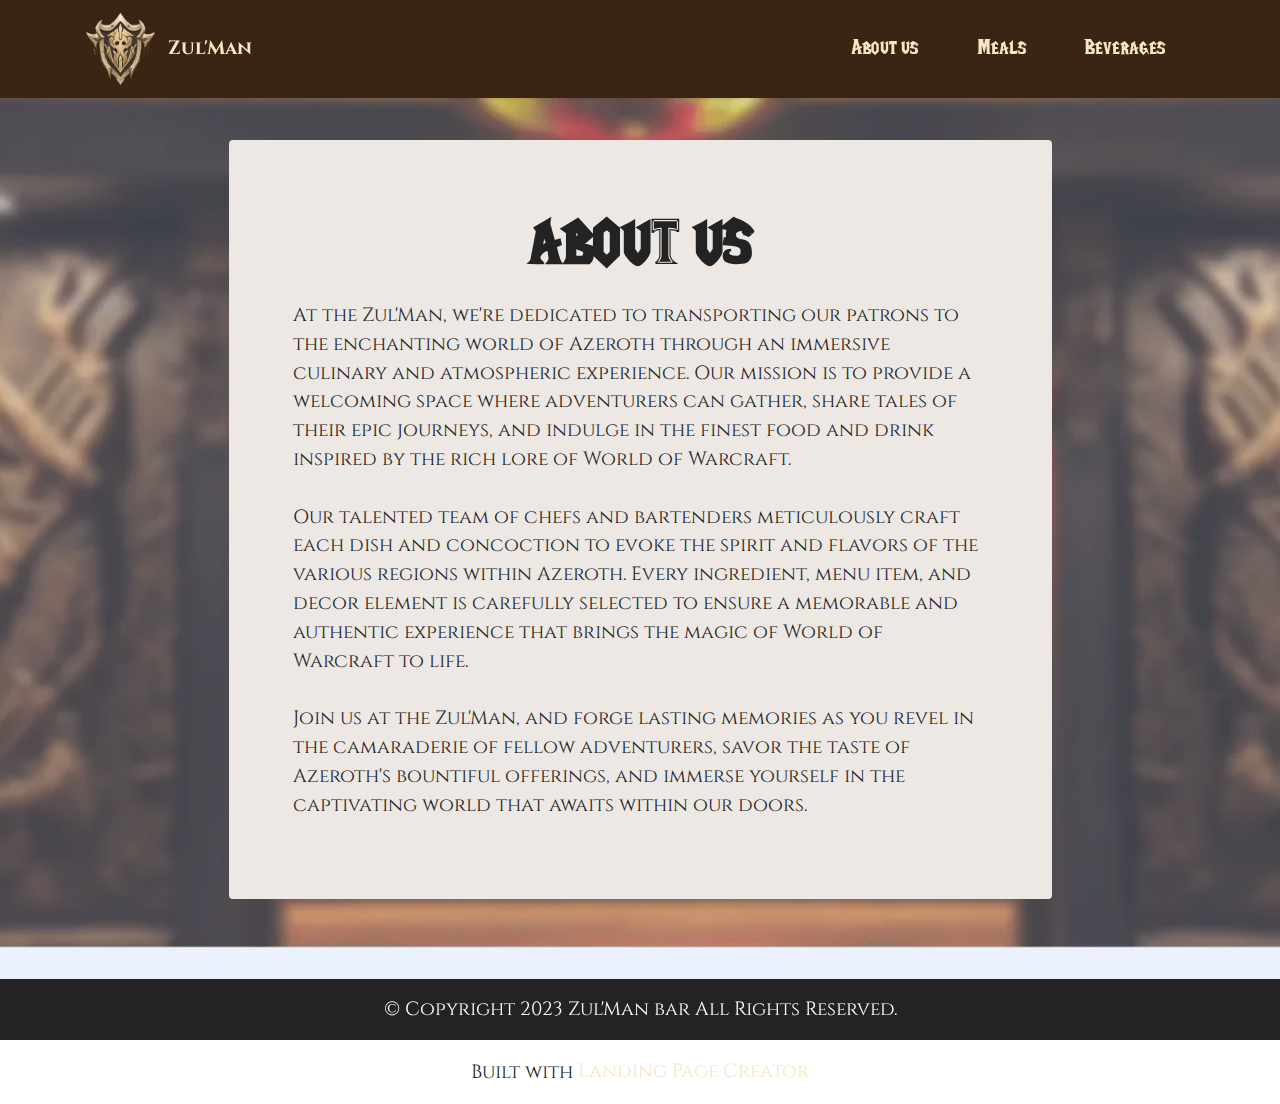
==== page1.html @ 5cb2d979 "Add files via upload" ====
<!DOCTYPE html>
<html  >
<head>
  <!-- Site made with Mobirise Website Builder v5.8.6, https://mobirise.com -->
  <meta charset="UTF-8">
  <meta http-equiv="X-UA-Compatible" content="IE=edge">
  <meta name="generator" content="Mobirise v5.8.6, mobirise.com">
  <meta name="viewport" content="width=device-width, initial-scale=1, minimum-scale=1">
  <link rel="shortcut icon" href="assets/images/warcraftlogo-removebg-preview-1.png" type="image/x-icon">
  <meta name="description" content="">
  
  
  <title>About Us</title>
  <link rel="stylesheet" href="assets/bootstrap/css/bootstrap.min.css">
  <link rel="stylesheet" href="assets/bootstrap/css/bootstrap-grid.min.css">
  <link rel="stylesheet" href="assets/bootstrap/css/bootstrap-reboot.min.css">
  <link rel="stylesheet" href="assets/parallax/jarallax.css">
  <link rel="stylesheet" href="assets/dropdown/css/style.css">
  <link rel="stylesheet" href="assets/socicon/css/styles.css">
  <link rel="stylesheet" href="assets/theme/css/style.css">
  <link href="assets/fonts/style.css" rel="stylesheet">
  <link rel="preload" href="https://fonts.googleapis.com/css?family=Cinzel:400,500,600,700,800,900&display=swap" as="style" onload="this.onload=null;this.rel='stylesheet'">
  <noscript><link rel="stylesheet" href="https://fonts.googleapis.com/css?family=Cinzel:400,500,600,700,800,900&display=swap"></noscript>
  <link rel="preload" as="style" href="assets/mobirise/css/mbr-additional.css"><link rel="stylesheet" href="assets/mobirise/css/mbr-additional.css" type="text/css">

  
  
  
</head>
<body>
  
  <section data-bs-version="5.1" class="menu menu1 cid-tCo5dPCXYC" once="menu" id="menu1-b">
    

    <nav class="navbar navbar-dropdown navbar-fixed-top navbar-expand-lg">
        <div class="container">
            <div class="navbar-brand">
                <span class="navbar-logo">
                    <a href="index.html">
                        <img src="assets/images/warcraftlogo-removebg-preview-1.webp" alt="Mobirise Website Builder" style="height: 4.8rem;">
                    </a>
                </span>
                <span class="navbar-caption-wrap"><a class="navbar-caption text-primary display-7" href="index.html">Zul'Man</a></span>
            </div>
            <button class="navbar-toggler" type="button" data-toggle="collapse" data-bs-toggle="collapse" data-target="#navbarSupportedContent" data-bs-target="#navbarSupportedContent" aria-controls="navbarNavAltMarkup" aria-expanded="false" aria-label="Toggle navigation">
                <div class="hamburger">
                    <span></span>
                    <span></span>
                    <span></span>
                    <span></span>
                </div>
            </button>
            <div class="collapse navbar-collapse" id="navbarSupportedContent">
                <ul class="navbar-nav nav-dropdown nav-right" data-app-modern-menu="true"><li class="nav-item"><a class="nav-link link text-primary display-4" href="page1.html">
                            About us</a></li>
                    <li class="nav-item"><a class="nav-link link text-primary display-4" href="index.html#team1-9">Meals</a></li>
                    <li class="nav-item"><a class="nav-link link text-primary display-4" href="index.html#features11-0">Beverages</a>
                    </li></ul>
                
                
            </div>
        </div>
    </nav>
</section>

<section data-bs-version="5.1" class="header12 cid-tCti6UmtWy mbr-parallax-background" id="header12-e">

    

    
    <div class="mbr-overlay" style="opacity: 0.3; background-color: rgb(190, 211, 249);">
    </div>
    <div class="container">
        <div class="row justify-content-center">
            <div class="card col-12 col-md-12 col-lg-9">
                <div class="card-wrapper">
                    <div class="card-box align-center">
                        <h1 class="card-title mbr-fonts-style mb-3 display-1">
                            <strong>about us</strong></h1>
                        <p class="mbr-text mbr-fonts-style display-7">At the Zul'Man, we're dedicated to transporting our patrons to the enchanting world of Azeroth through an immersive culinary and atmospheric experience. Our mission is to provide a welcoming space where adventurers can gather, share tales of their epic journeys, and indulge in the finest food and drink inspired by the rich lore of World of Warcraft.
<br>
<br>Our talented team of chefs and bartenders meticulously craft each dish and concoction to evoke the spirit and flavors of the various regions within Azeroth. Every ingredient, menu item, and decor element is carefully selected to ensure a memorable and authentic experience that brings the magic of World of Warcraft to life.
<br>
<br>Join us at the Zul'Man, and forge lasting memories as you revel in the camaraderie of fellow adventurers, savor the taste of Azeroth's bountiful offerings, and immerse yourself in the captivating world that awaits within our doors.</p>
                        
                    </div>
                </div>
            </div>
        </div>
    </div>
</section>

<section data-bs-version="5.1" class="footer3 cid-tCtks1TSrT" once="footers" id="footer3-f">

    

    

    <div class="container">
        <div class="media-container-row align-center mbr-white">
            
            
            <div class="row row-copirayt">
                <p class="mbr-text mb-0 mbr-fonts-style mbr-white align-center display-7">
                    © Copyright 2023 Zul'Man bar All Rights Reserved.
                </p>
            </div>
        </div>
    </div>
</section><section class="display-7" style="padding: 0;align-items: center;justify-content: center;flex-wrap: wrap;    align-content: center;display: flex;position: relative;height: 4rem;"><a href="https://mobiri.se/2647885" style="flex: 1 1;height: 4rem;position: absolute;width: 100%;z-index: 1;"><img alt="" style="height: 4rem;" src="[data-uri]"></a><p style="margin: 0;text-align: center;" class="display-7">Built with &#8204;</p><a style="z-index:1" href="https://mobirise.com/builder/landing-page-builder.html">Landing Page Creator</a></section><script src="assets/bootstrap/js/bootstrap.bundle.min.js"></script>  <script src="assets/parallax/jarallax.js"></script>  <script src="assets/smoothscroll/smooth-scroll.js"></script>  <script src="assets/ytplayer/index.js"></script>  <script src="assets/dropdown/js/navbar-dropdown.js"></script>  <script src="assets/theme/js/script.js"></script>  
  
  
</body>
</html>
---- assets/parallax/jarallax.css ----
.jarallax {
    position: relative;
    z-index: 0;
}
.jarallax > .jarallax-img {
    position: absolute;
    object-fit: cover;
    /* support for plugin https://github.com/bfred-it/object-fit-images */
    font-family: 'object-fit: cover;';
    top: 0;
    left: 0;
    width: 100%;
    height: 100%;
    z-index: -1;
}
---- assets/dropdown/css/style.css ----
.navbar-dropdown {
  left: 0;
  padding: 0;
  position: absolute;
  right: 0;
  top: 0;
  transition: all 0.45s ease;
  z-index: 1030;
  background: #282828; }
  .navbar-dropdown .navbar-logo {
    margin-right: 0.8rem;
    transition: margin 0.3s ease-in-out;
    vertical-align: middle; }
    .navbar-dropdown .navbar-logo img {
      height: 3.125rem;
      transition: all 0.3s ease-in-out; }
    .navbar-dropdown .navbar-logo.mbr-iconfont {
      font-size: 3.125rem;
      line-height: 3.125rem; }
  .navbar-dropdown .navbar-caption {
    font-weight: 700;
    white-space: normal;
    vertical-align: -4px;
    line-height: 3.125rem !important; }
    .navbar-dropdown .navbar-caption, .navbar-dropdown .navbar-caption:hover {
      color: inherit;
      text-decoration: none; }
  .navbar-dropdown .mbr-iconfont + .navbar-caption {
    vertical-align: -1px; }
  .navbar-dropdown.navbar-fixed-top {
    position: fixed; }
  .navbar-dropdown .navbar-brand span {
    vertical-align: -4px; }
  .navbar-dropdown.bg-color.transparent {
    background: none; }
  .navbar-dropdown.navbar-short .navbar-brand {
    padding: 0.625rem 0; }
    .navbar-dropdown.navbar-short .navbar-brand span {
      vertical-align: -1px; }
  .navbar-dropdown.navbar-short .navbar-caption {
    line-height: 2.375rem !important;
    vertical-align: -2px; }
  .navbar-dropdown.navbar-short .navbar-logo {
    margin-right: 0.5rem; }
    .navbar-dropdown.navbar-short .navbar-logo img {
      height: 2.375rem; }
    .navbar-dropdown.navbar-short .navbar-logo.mbr-iconfont {
      font-size: 2.375rem;
      line-height: 2.375rem; }
  .navbar-dropdown.navbar-short .mbr-table-cell {
    height: 3.625rem; }
  .navbar-dropdown .navbar-close {
    left: 0.6875rem;
    position: fixed;
    top: 0.75rem;
    z-index: 1000; }
  .navbar-dropdown .hamburger-icon {
    content: "";
    display: inline-block;
    vertical-align: middle;
    width: 16px;
    -webkit-box-shadow: 0 -6px 0 1px #282828,0 0 0 1px #282828,0 6px 0 1px #282828;
    -moz-box-shadow: 0 -6px 0 1px #282828,0 0 0 1px #282828,0 6px 0 1px #282828;
    box-shadow: 0 -6px 0 1px #282828,0 0 0 1px #282828,0 6px 0 1px #282828; }

.dropdown-menu .dropdown-toggle[data-toggle="dropdown-submenu"]::after {
  border-bottom: 0.35em solid transparent;
  border-left: 0.35em solid;
  border-right: 0;
  border-top: 0.35em solid transparent;
  margin-left: 0.3rem; }

.dropdown-menu .dropdown-item:focus {
  outline: 0; }

.nav-dropdown {
  font-size: 0.75rem;
  font-weight: 500;
  height: auto !important; }
  .nav-dropdown .nav-btn {
    padding-left: 1rem; }
  .nav-dropdown .link {
    margin: .667em 1.667em;
    font-weight: 500;
    padding: 0;
    transition: color .2s ease-in-out; }
    .nav-dropdown .link.dropdown-toggle {
      margin-right: 2.583em; }
      .nav-dropdown .link.dropdown-toggle::after {
        margin-left: .25rem;
        border-top: 0.35em solid;
        border-right: 0.35em solid transparent;
        border-left: 0.35em solid transparent;
        border-bottom: 0; }
      .nav-dropdown .link.dropdown-toggle[aria-expanded="true"] {
        margin: 0;
        padding: 0.667em 3.263em  0.667em 1.667em; }
  .nav-dropdown .link::after,
  .nav-dropdown .dropdown-item::after {
    color: inherit; }
  .nav-dropdown .btn {
    font-size: 0.75rem;
    font-weight: 700;
    letter-spacing: 0;
    margin-bottom: 0;
    padding-left: 1.25rem;
    padding-right: 1.25rem; }
  .nav-dropdown .dropdown-menu {
    border-radius: 0;
    border: 0;
    left: 0;
    margin: 0;
    padding-bottom: 1.25rem;
    padding-top: 1.25rem;
    position: relative; }
  .nav-dropdown .dropdown-submenu {
    margin-left: 0.125rem;
    top: 0; }
  .nav-dropdown .dropdown-item {
    font-weight: 500;
    line-height: 2;
    padding: 0.3846em 4.615em 0.3846em 1.5385em;
    position: relative;
    transition: color .2s ease-in-out, background-color .2s ease-in-out; }
    .nav-dropdown .dropdown-item::after {
      margin-top: -0.3077em;
      position: absolute;
      right: 1.1538em;
      top: 50%; }
    .nav-dropdown .dropdown-item:focus, .nav-dropdown .dropdown-item:hover {
      background: none; }

@media (max-width: 767px) {
  .nav-dropdown.navbar-toggleable-sm {
    bottom: 0;
    display: none;
    left: 0;
    overflow-x: hidden;
    position: fixed;
    top: 0;
    transform: translateX(-100%);
    -ms-transform: translateX(-100%);
    -webkit-transform: translateX(-100%);
    width: 18.75rem;
    z-index: 999; } }
.nav-dropdown.navbar-toggleable-xl {
  bottom: 0;
  display: none;
  left: 0;
  overflow-x: hidden;
  position: fixed;
  top: 0;
  transform: translateX(-100%);
  -ms-transform: translateX(-100%);
  -webkit-transform: translateX(-100%);
  width: 18.75rem;
  z-index: 999; }

.nav-dropdown-sm {
  display: block !important;
  overflow-x: hidden;
  overflow: auto;
  padding-top: 3.875rem; }
  .nav-dropdown-sm::after {
    content: "";
    display: block;
    height: 3rem;
    width: 100%; }
  .nav-dropdown-sm.collapse.in ~ .navbar-close {
    display: block !important; }
  .nav-dropdown-sm.collapsing, .nav-dropdown-sm.collapse.in {
    transform: translateX(0);
    -ms-transform: translateX(0);
    -webkit-transform: translateX(0);
    transition: all 0.25s ease-out;
    -webkit-transition: all 0.25s ease-out;
    background: #282828; }
  .nav-dropdown-sm.collapsing[aria-expanded="false"] {
    transform: translateX(-100%);
    -ms-transform: translateX(-100%);
    -webkit-transform: translateX(-100%); }
  .nav-dropdown-sm .nav-item {
    display: block;
    margin-left: 0 !important;
    padding-left: 0; }
  .nav-dropdown-sm .link,
  .nav-dropdown-sm .dropdown-item {
    border-top: 1px dotted rgba(255, 255, 255, 0.1);
    font-size: 0.8125rem;
    line-height: 1.6;
    margin: 0 !important;
    padding: 0.875rem 2.4rem 0.875rem 1.5625rem !important;
    position: relative;
    white-space: normal; }
    .nav-dropdown-sm .link:focus, .nav-dropdown-sm .link:hover,
    .nav-dropdown-sm .dropdown-item:focus,
    .nav-dropdown-sm .dropdown-item:hover {
      background: rgba(0, 0, 0, 0.2) !important;
      color: #c0a375; }
  .nav-dropdown-sm .nav-btn {
    position: relative;
    padding: 1.5625rem 1.5625rem 0 1.5625rem; }
    .nav-dropdown-sm .nav-btn::before {
      border-top: 1px dotted rgba(255, 255, 255, 0.1);
      content: "";
      left: 0;
      position: absolute;
      top: 0;
      width: 100%; }
    .nav-dropdown-sm .nav-btn + .nav-btn {
      padding-top: 0.625rem; }
      .nav-dropdown-sm .nav-btn + .nav-btn::before {
        display: none; }
  .nav-dropdown-sm .btn {
    padding: 0.625rem 0; }
  .nav-dropdown-sm .dropdown-toggle[data-toggle="dropdown-submenu"]::after {
    margin-left: .25rem;
    border-top: 0.35em solid;
    border-right: 0.35em solid transparent;
    border-left: 0.35em solid transparent;
    border-bottom: 0; }
  .nav-dropdown-sm .dropdown-toggle[data-toggle="dropdown-submenu"][aria-expanded="true"]::after {
    border-top: 0;
    border-right: 0.35em solid transparent;
    border-left: 0.35em solid transparent;
    border-bottom: 0.35em solid; }
  .nav-dropdown-sm .dropdown-menu {
    margin: 0;
    padding: 0;
    position: relative;
    top: 0;
    left: 0;
    width: 100%;
    border: 0;
    float: none;
    border-radius: 0;
    background: none; }
  .nav-dropdown-sm .dropdown-submenu {
    left: 100%;
    margin-left: 0.125rem;
    margin-top: -1.25rem;
    top: 0; }

.navbar-toggleable-sm .nav-dropdown .dropdown-menu {
  position: absolute; }

.navbar-toggleable-sm .nav-dropdown .dropdown-submenu {
  left: 100%;
  margin-left: 0.125rem;
  margin-top: -1.25rem;
  top: 0; }

.navbar-toggleable-sm.opened .nav-dropdown .dropdown-menu {
  position: relative; }

.navbar-toggleable-sm.opened .nav-dropdown .dropdown-submenu {
  left: 0;
  margin-left: 00rem;
  margin-top: 0rem;
  top: 0; }

.is-builder .nav-dropdown.collapsing {
  transition: none !important; }
---- assets/socicon/css/styles.css ----
@charset "UTF-8";

@font-face {
  font-family: 'Socicon';
  src:  url('../fonts/socicon.eot');
  src:  url('../fonts/socicon.eot?#iefix') format('embedded-opentype'),
    url('../fonts/socicon.woff2') format('woff2'),
    url('../fonts/socicon.ttf') format('truetype'),
    url('../fonts/socicon.woff') format('woff'),
    url('../fonts/socicon.svg#socicon') format('svg');
  font-weight: normal;
  font-style: normal;
  font-display: swap;
}

[data-icon]:before {
  font-family: "socicon" !important;
  content: attr(data-icon);
  font-style: normal !important;
  font-weight: normal !important;
  font-variant: normal !important;
  text-transform: none !important;
  speak: none;
  line-height: 1;
  -webkit-font-smoothing: antialiased;
  -moz-osx-font-smoothing: grayscale;
}

[class^="socicon-"], [class*=" socicon-"] {
  /* use !important to prevent issues with browser extensions that change fonts */
  font-family: 'Socicon' !important;
  speak: none;
  font-style: normal;
  font-weight: normal;
  font-variant: normal;
  text-transform: none;
  line-height: 1;

  /* Better Font Rendering =========== */
  -webkit-font-smoothing: antialiased;
  -moz-osx-font-smoothing: grayscale;
}

.socicon-eitaa:before {
  content: "\e97c";
}
.socicon-soroush:before {
  content: "\e97d";
}
.socicon-bale:before {
  content: "\e97e";
}
.socicon-zazzle:before {
  content: "\e97b";
}
.socicon-society6:before {
  content: "\e97a";
}
.socicon-redbubble:before {
  content: "\e979";
}
.socicon-avvo:before {
  content: "\e978";
}
.socicon-stitcher:before {
  content: "\e977";
}
.socicon-googlehangouts:before {
  content: "\e974";
}
.socicon-dlive:before {
  content: "\e975";
}
.socicon-vsco:before {
  content: "\e976";
}
.socicon-flipboard:before {
  content: "\e973";
}
.socicon-ubuntu:before {
  content: "\e958";
}
.socicon-artstation:before {
  content: "\e959";
}
.socicon-invision:before {
  content: "\e95a";
}
.socicon-torial:before {
  content: "\e95b";
}
.socicon-collectorz:before {
  content: "\e95c";
}
.socicon-seenthis:before {
  content: "\e95d";
}
.socicon-googleplaymusic:before {
  content: "\e95e";
}
.socicon-debian:before {
  content: "\e95f";
}
.socicon-filmfreeway:before {
  content: "\e960";
}
.socicon-gnome:before {
  content: "\e961";
}
.socicon-itchio:before {
  content: "\e962";
}
.socicon-jamendo:before {
  content: "\e963";
}
.socicon-mix:before {
  content: "\e964";
}
.socicon-sharepoint:before {
  content: "\e965";
}
.socicon-tinder:before {
  content: "\e966";
}
.socicon-windguru:before {
  content: "\e967";
}
.socicon-cdbaby:before {
  content: "\e968";
}
.socicon-elementaryos:before {
  content: "\e969";
}
.socicon-stage32:before {
  content: "\e96a";
}
.socicon-tiktok:before {
  content: "\e96b";
}
.socicon-gitter:before {
  content: "\e96c";
}
.socicon-letterboxd:before {
  content: "\e96d";
}
.socicon-threema:before {
  content: "\e96e";
}
.socicon-splice:before {
  content: "\e96f";
}
.socicon-metapop:before {
  content: "\e970";
}
.socicon-naver:before {
  content: "\e971";
}
.socicon-remote:before {
  content: "\e972";
}
.socicon-internet:before {
  content: "\e957";
}
.socicon-moddb:before {
  content: "\e94b";
}
.socicon-indiedb:before {
  content: "\e94c";
}
.socicon-traxsource:before {
  content: "\e94d";
}
.socicon-gamefor:before {
  content: "\e94e";
}
.socicon-pixiv:before {
  content: "\e94f";
}
.socicon-myanimelist:before {
  content: "\e950";
}
.socicon-blackberry:before {
  content: "\e951";
}
.socicon-wickr:before {
  content: "\e952";
}
.socicon-spip:before {
  content: "\e953";
}
.socicon-napster:before {
  content: "\e954";
}
.socicon-beatport:before {
  content: "\e955";
}
.socicon-hackerone:before {
  content: "\e956";
}
.socicon-hackernews:before {
  content: "\e946";
}
.socicon-smashwords:before {
  content: "\e947";
}
.socicon-kobo:before {
  content: "\e948";
}
.socicon-bookbub:before {
  content: "\e949";
}
.socicon-mailru:before {
  content: "\e94a";
}
.socicon-gitlab:before {
  content: "\e945";
}
.socicon-instructables:before {
  content: "\e944";
}
.socicon-portfolio:before {
  content: "\e943";
}
.socicon-codered:before {
  content: "\e940";
}
.socicon-origin:before {
  content: "\e941";
}
.socicon-nextdoor:before {
  content: "\e942";
}
.socicon-udemy:before {
  content: "\e93f";
}
.socicon-livemaster:before {
  content: "\e93e";
}
.socicon-crunchbase:before {
  content: "\e93b";
}
.socicon-homefy:before {
  content: "\e93c";
}
.socicon-calendly:before {
  content: "\e93d";
}
.socicon-realtor:before {
  content: "\e90f";
}
.socicon-tidal:before {
  content: "\e910";
}
.socicon-qobuz:before {
  content: "\e911";
}
.socicon-natgeo:before {
  content: "\e912";
}
.socicon-mastodon:before {
  content: "\e913";
}
.socicon-unsplash:before {
  content: "\e914";
}
.socicon-homeadvisor:before {
  content: "\e915";
}
.socicon-angieslist:before {
  content: "\e916";
}
.socicon-codepen:before {
  content: "\e917";
}
.socicon-slack:before {
  content: "\e918";
}
.socicon-openaigym:before {
  content: "\e919";
}
.socicon-logmein:before {
  content: "\e91a";
}
.socicon-fiverr:before {
  content: "\e91b";
}
.socicon-gotomeeting:before {
  content: "\e91c";
}
.socicon-aliexpress:before {
  content: "\e91d";
}
.socicon-guru:before {
  content: "\e91e";
}
.socicon-appstore:before {
  content: "\e91f";
}
.socicon-homes:before {
  content: "\e920";
}
.socicon-zoom:before {
  content: "\e921";
}
.socicon-alibaba:before {
  content: "\e922";
}
.socicon-craigslist:before {
  content: "\e923";
}
.socicon-wix:before {
  content: "\e924";
}
.socicon-redfin:before {
  content: "\e925";
}
.socicon-googlecalendar:before {
  content: "\e926";
}
.socicon-shopify:before {
  content: "\e927";
}
.socicon-freelancer:before {
  content: "\e928";
}
.socicon-seedrs:before {
  content: "\e929";
}
.socicon-bing:before {
  content: "\e92a";
}
.socicon-doodle:before {
  content: "\e92b";
}
.socicon-bonanza:before {
  content: "\e92c";
}
.socicon-squarespace:before {
  content: "\e92d";
}
.socicon-toptal:before {
  content: "\e92e";
}
.socicon-gust:before {
  content: "\e92f";
}
.socicon-ask:before {
  content: "\e930";
}
.socicon-trulia:before {
  content: "\e931";
}
.socicon-loomly:before {
  content: "\e932";
}
.socicon-ghost:before {
  content: "\e933";
}
.socicon-upwork:before {
  content: "\e934";
}
.socicon-fundable:before {
  content: "\e935";
}
.socicon-booking:before {
  content: "\e936";
}
.socicon-googlemaps:before {
  content: "\e937";
}
.socicon-zillow:before {
  content: "\e938";
}
.socicon-niconico:before {
  content: "\e939";
}
.socicon-toneden:before {
  content: "\e93a";
}
.socicon-augment:before {
  content: "\e908";
}
.socicon-bitbucket:before {
  content: "\e909";
}
.socicon-fyuse:before {
  content: "\e90a";
}
.socicon-yt-gaming:before {
  content: "\e90b";
}
.socicon-sketchfab:before {
  content: "\e90c";
}
.socicon-mobcrush:before {
  content: "\e90d";
}
.socicon-microsoft:before {
  content: "\e90e";
}
.socicon-pandora:before {
  content: "\e907";
}
.socicon-messenger:before {
  content: "\e906";
}
.socicon-gamewisp:before {
  content: "\e905";
}
.socicon-bloglovin:before {
  content: "\e904";
}
.socicon-tunein:before {
  content: "\e903";
}
.socicon-gamejolt:before {
  content: "\e901";
}
.socicon-trello:before {
  content: "\e902";
}
.socicon-spreadshirt:before {
  content: "\e900";
}
.socicon-500px:before {
  content: "\e000";
}
.socicon-8tracks:before {
  content: "\e001";
}
.socicon-airbnb:before {
  content: "\e002";
}
.socicon-alliance:before {
  content: "\e003";
}
.socicon-amazon:before {
  content: "\e004";
}
.socicon-amplement:before {
  content: "\e005";
}
.socicon-android:before {
  content: "\e006";
}
.socicon-angellist:before {
  content: "\e007";
}
.socicon-apple:before {
  content: "\e008";
}
.socicon-appnet:before {
  content: "\e009";
}
.socicon-baidu:before {
  content: "\e00a";
}
.socicon-bandcamp:before {
  content: "\e00b";
}
.socicon-battlenet:before {
  content: "\e00c";
}
.socicon-mixer:before {
  content: "\e00d";
}
.socicon-bebee:before {
  content: "\e00e";
}
.socicon-bebo:before {
  content: "\e00f";
}
.socicon-behance:before {
  content: "\e010";
}
.socicon-blizzard:before {
  content: "\e011";
}
.socicon-blogger:before {
  content: "\e012";
}
.socicon-buffer:before {
  content: "\e013";
}
.socicon-chrome:before {
  content: "\e014";
}
.socicon-coderwall:before {
  content: "\e015";
}
.socicon-curse:before {
  content: "\e016";
}
.socicon-dailymotion:before {
  content: "\e017";
}
.socicon-deezer:before {
  content: "\e018";
}
.socicon-delicious:before {
  content: "\e019";
}
.socicon-deviantart:before {
  content: "\e01a";
}
.socicon-diablo:before {
  content: "\e01b";
}
.socicon-digg:before {
  content: "\e01c";
}
.socicon-discord:before {
  content: "\e01d";
}
.socicon-disqus:before {
  content: "\e01e";
}
.socicon-douban:before {
  content: "\e01f";
}
.socicon-draugiem:before {
  content: "\e020";
}
.socicon-dribbble:before {
  content: "\e021";
}
.socicon-drupal:before {
  content: "\e022";
}
.socicon-ebay:before {
  content: "\e023";
}
.socicon-ello:before {
  content: "\e024";
}
.socicon-endomodo:before {
  content: "\e025";
}
.socicon-envato:before {
  content: "\e026";
}
.socicon-etsy:before {
  content: "\e027";
}
.socicon-facebook:before {
  content: "\e028";
}
.socicon-feedburner:before {
  content: "\e029";
}
.socicon-filmweb:before {
  content: "\e02a";
}
.socicon-firefox:before {
  content: "\e02b";
}
.socicon-flattr:before {
  content: "\e02c";
}
.socicon-flickr:before {
  content: "\e02d";
}
.socicon-formulr:before {
  content: "\e02e";
}
.socicon-forrst:before {
  content: "\e02f";
}
.socicon-foursquare:before {
  content: "\e030";
}
.socicon-friendfeed:before {
  content: "\e031";
}
.socicon-github:before {
  content: "\e032";
}
.socicon-goodreads:before {
  content: "\e033";
}
.socicon-google:before {
  content: "\e034";
}
.socicon-googlescholar:before {
  content: "\e035";
}
.socicon-googlegroups:before {
  content: "\e036";
}
.socicon-googlephotos:before {
  content: "\e037";
}
.socicon-googleplus:before {
  content: "\e038";
}
.socicon-grooveshark:before {
  content: "\e039";
}
.socicon-hackerrank:before {
  content: "\e03a";
}
.socicon-hearthstone:before {
  content: "\e03b";
}
.socicon-hellocoton:before {
  content: "\e03c";
}
.socicon-heroes:before {
  content: "\e03d";
}
.socicon-smashcast:before {
  content: "\e03e";
}
.socicon-horde:before {
  content: "\e03f";
}
.socicon-houzz:before {
  content: "\e040";
}
.socicon-icq:before {
  content: "\e041";
}
.socicon-identica:before {
  content: "\e042";
}
.socicon-imdb:before {
  content: "\e043";
}
.socicon-instagram:before {
  content: "\e044";
}
.socicon-issuu:before {
  content: "\e045";
}
.socicon-istock:before {
  content: "\e046";
}
.socicon-itunes:before {
  content: "\e047";
}
.socicon-keybase:before {
  content: "\e048";
}
.socicon-lanyrd:before {
  content: "\e049";
}
.socicon-lastfm:before {
  content: "\e04a";
}
.socicon-line:before {
  content: "\e04b";
}
.socicon-linkedin:before {
  content: "\e04c";
}
.socicon-livejournal:before {
  content: "\e04d";
}
.socicon-lyft:before {
  content: "\e04e";
}
.socicon-macos:before {
  content: "\e04f";
}
.socicon-mail:before {
  content: "\e050";
}
.socicon-medium:before {
  content: "\e051";
}
.socicon-meetup:before {
  content: "\e052";
}
.socicon-mixcloud:before {
  content: "\e053";
}
.socicon-modelmayhem:before {
  content: "\e054";
}
.socicon-mumble:before {
  content: "\e055";
}
.socicon-myspace:before {
  content: "\e056";
}
.socicon-newsvine:before {
  content: "\e057";
}
.socicon-nintendo:before {
  content: "\e058";
}
.socicon-npm:before {
  content: "\e059";
}
.socicon-odnoklassniki:before {
  content: "\e05a";
}
.socicon-openid:before {
  content: "\e05b";
}
.socicon-opera:before {
  content: "\e05c";
}
.socicon-outlook:before {
  content: "\e05d";
}
.socicon-overwatch:before {
  content: "\e05e";
}
.socicon-patreon:before {
  content: "\e05f";
}
.socicon-paypal:before {
  content: "\e060";
}
.socicon-periscope:before {
  content: "\e061";
}
.socicon-persona:before {
  content: "\e062";
}
.socicon-pinterest:before {
  content: "\e063";
}
.socicon-play:before {
  content: "\e064";
}
.socicon-player:before {
  content: "\e065";
}
.socicon-playstation:before {
  content: "\e066";
}
.socicon-pocket:before {
  content: "\e067";
}
.socicon-qq:before {
  content: "\e068";
}
.socicon-quora:before {
  content: "\e069";
}
.socicon-raidcall:before {
  content: "\e06a";
}
.socicon-ravelry:before {
  content: "\e06b";
}
.socicon-reddit:before {
  content: "\e06c";
}
.socicon-renren:before {
  content: "\e06d";
}
.socicon-researchgate:before {
  content: "\e06e";
}
.socicon-residentadvisor:before {
  content: "\e06f";
}
.socicon-reverbnation:before {
  content: "\e070";
}
.socicon-rss:before {
  content: "\e071";
}
.socicon-sharethis:before {
  content: "\e072";
}
.socicon-skype:before {
  content: "\e073";
}
.socicon-slideshare:before {
  content: "\e074";
}
.socicon-smugmug:before {
  content: "\e075";
}
.socicon-snapchat:before {
  content: "\e076";
}
.socicon-songkick:before {
  content: "\e077";
}
.socicon-soundcloud:before {
  content: "\e078";
}
.socicon-spotify:before {
  content: "\e079";
}
.socicon-stackexchange:before {
  content: "\e07a";
}
.socicon-stackoverflow:before {
  content: "\e07b";
}
.socicon-starcraft:before {
  content: "\e07c";
}
.socicon-stayfriends:before {
  content: "\e07d";
}
.socicon-steam:before {
  content: "\e07e";
}
.socicon-storehouse:before {
  content: "\e07f";
}
.socicon-strava:before {
  content: "\e080";
}
.socicon-streamjar:before {
  content: "\e081";
}
.socicon-stumbleupon:before {
  content: "\e082";
}
.socicon-swarm:before {
  content: "\e083";
}
.socicon-teamspeak:before {
  content: "\e084";
}
.socicon-teamviewer:before {
  content: "\e085";
}
.socicon-technorati:before {
  content: "\e086";
}
.socicon-telegram:before {
  content: "\e087";
}
.socicon-tripadvisor:before {
  content: "\e088";
}
.socicon-tripit:before {
  content: "\e089";
}
.socicon-triplej:before {
  content: "\e08a";
}
.socicon-tumblr:before {
  content: "\e08b";
}
.socicon-twitch:before {
  content: "\e08c";
}
.socicon-twitter:before {
  content: "\e08d";
}
.socicon-uber:before {
  content: "\e08e";
}
.socicon-ventrilo:before {
  content: "\e08f";
}
.socicon-viadeo:before {
  content: "\e090";
}
.socicon-viber:before {
  content: "\e091";
}
.socicon-viewbug:before {
  content: "\e092";
}
.socicon-vimeo:before {
  content: "\e093";
}
.socicon-vine:before {
  content: "\e094";
}
.socicon-vkontakte:before {
  content: "\e095";
}
.socicon-warcraft:before {
  content: "\e096";
}
.socicon-wechat:before {
  content: "\e097";
}
.socicon-weibo:before {
  content: "\e098";
}
.socicon-whatsapp:before {
  content: "\e099";
}
.socicon-wikipedia:before {
  content: "\e09a";
}
.socicon-windows:before {
  content: "\e09b";
}
.socicon-wordpress:before {
  content: "\e09c";
}
.socicon-wykop:before {
  content: "\e09d";
}
.socicon-xbox:before {
  content: "\e09e";
}
.socicon-xing:before {
  content: "\e09f";
}
.socicon-yahoo:before {
  content: "\e0a0";
}
.socicon-yammer:before {
  content: "\e0a1";
}
.socicon-yandex:before {
  content: "\e0a2";
}
.socicon-yelp:before {
  content: "\e0a3";
}
.socicon-younow:before {
  content: "\e0a4";
}
.socicon-youtube:before {
  content: "\e0a5";
}
.socicon-zapier:before {
  content: "\e0a6";
}
.socicon-zerply:before {
  content: "\e0a7";
}
.socicon-zomato:before {
  content: "\e0a8";
}
.socicon-zynga:before {
  content: "\e0a9";
}
---- assets/theme/css/style.css ----
@charset "UTF-8";
section {
  background-color: #ffffff;
}

body {
  font-style: normal;
  line-height: 1.5;
  font-weight: 400;
  color: #232323;
  position: relative;
}

button {
  background-color: transparent;
  border-color: transparent;
}

section,
.container,
.container-fluid {
  position: relative;
  word-wrap: break-word;
}

a.mbr-iconfont:hover {
  text-decoration: none;
}

.article .lead p,
.article .lead ul,
.article .lead ol,
.article .lead pre,
.article .lead blockquote {
  margin-bottom: 0;
}

a {
  font-style: normal;
  font-weight: 400;
  cursor: pointer;
}
a, a:hover {
  text-decoration: none;
}

.mbr-section-title {
  font-style: normal;
  line-height: 1.3;
}

.mbr-section-subtitle {
  line-height: 1.3;
}

.mbr-text {
  font-style: normal;
  line-height: 1.7;
}

h1,
h2,
h3,
h4,
h5,
h6,
.display-1,
.display-2,
.display-4,
.display-5,
.display-7,
span,
p,
a {
  line-height: 1;
  word-break: break-word;
  word-wrap: break-word;
  font-weight: 400;
}

b,
strong {
  font-weight: bold;
}

input:-webkit-autofill, input:-webkit-autofill:hover, input:-webkit-autofill:focus, input:-webkit-autofill:active {
  transition-delay: 9999s;
  -webkit-transition-property: background-color, color;
  transition-property: background-color, color;
}

textarea[type=hidden] {
  display: none;
}

section {
  background-position: 50% 50%;
  background-repeat: no-repeat;
  background-size: cover;
}
section .mbr-background-video,
section .mbr-background-video-preview {
  position: absolute;
  bottom: 0;
  left: 0;
  right: 0;
  top: 0;
}

.hidden {
  visibility: hidden;
}

.mbr-z-index20 {
  z-index: 20;
}

/*! Base colors */
.mbr-white {
  color: #ffffff;
}

.mbr-black {
  color: #111111;
}

.mbr-bg-white {
  background-color: #ffffff;
}

.mbr-bg-black {
  background-color: #000000;
}

/*! Text-aligns */
.align-left {
  text-align: left;
}

.align-center {
  text-align: center;
}

.align-right {
  text-align: right;
}

/*! Font-weight  */
.mbr-light {
  font-weight: 300;
}

.mbr-regular {
  font-weight: 400;
}

.mbr-semibold {
  font-weight: 500;
}

.mbr-bold {
  font-weight: 700;
}

/*! Media  */
.media-content {
  flex-basis: 100%;
}

.media-container-row {
  display: flex;
  flex-direction: row;
  flex-wrap: wrap;
  justify-content: center;
  align-content: center;
  align-items: start;
}
.media-container-row .media-size-item {
  width: 400px;
}

.media-container-column {
  display: flex;
  flex-direction: column;
  flex-wrap: wrap;
  justify-content: center;
  align-content: center;
  align-items: stretch;
}
.media-container-column > * {
  width: 100%;
}

@media (min-width: 992px) {
  .media-container-row {
    flex-wrap: nowrap;
  }
}
figure {
  margin-bottom: 0;
  overflow: hidden;
}

figure[mbr-media-size] {
  transition: width 0.1s;
}

img,
iframe {
  display: block;
  width: 100%;
}

.card {
  background-color: transparent;
  border: none;
}

.card-box {
  width: 100%;
}

.card-img {
  text-align: center;
  flex-shrink: 0;
  -webkit-flex-shrink: 0;
}

.media {
  max-width: 100%;
  margin: 0 auto;
}

.mbr-figure {
  align-self: center;
}

.media-container > div {
  max-width: 100%;
}

.mbr-figure img,
.card-img img {
  width: 100%;
}

@media (max-width: 991px) {
  .media-size-item {
    width: auto !important;
  }

  .media {
    width: auto;
  }

  .mbr-figure {
    width: 100% !important;
  }
}
/*! Buttons */
.mbr-section-btn {
  margin-left: -0.6rem;
  margin-right: -0.6rem;
  font-size: 0;
}

.btn {
  font-weight: 600;
  border-width: 1px;
  font-style: normal;
  margin: 0.6rem 0.6rem;
  white-space: normal;
  transition: all 0.2s ease-in-out;
  display: inline-flex;
  align-items: center;
  justify-content: center;
  word-break: break-word;
}

.btn-sm {
  font-weight: 600;
  letter-spacing: 0px;
  transition: all 0.3s ease-in-out;
}

.btn-md {
  font-weight: 600;
  letter-spacing: 0px;
  transition: all 0.3s ease-in-out;
}

.btn-lg {
  font-weight: 600;
  letter-spacing: 0px;
  transition: all 0.3s ease-in-out;
}

.btn-form {
  margin: 0;
}
.btn-form:hover {
  cursor: pointer;
}

nav .mbr-section-btn {
  margin-left: 0rem;
  margin-right: 0rem;
}

/*! Btn icon margin */
.btn .mbr-iconfont,
.btn.btn-sm .mbr-iconfont {
  order: 1;
  cursor: pointer;
  margin-left: 0.5rem;
  vertical-align: sub;
}

.btn.btn-md .mbr-iconfont,
.btn.btn-md .mbr-iconfont {
  margin-left: 0.8rem;
}

.mbr-regular {
  font-weight: 400;
}

.mbr-semibold {
  font-weight: 500;
}

.mbr-bold {
  font-weight: 700;
}

[type=submit] {
  -webkit-appearance: none;
}

/*! Full-screen */
.mbr-fullscreen .mbr-overlay {
  min-height: 100vh;
}

.mbr-fullscreen {
  display: flex;
  display: -moz-flex;
  display: -ms-flex;
  display: -o-flex;
  align-items: center;
  min-height: 100vh;
  padding-top: 3rem;
  padding-bottom: 3rem;
}

/*! Map */
.map {
  height: 25rem;
  position: relative;
}
.map iframe {
  width: 100%;
  height: 100%;
}

/*! Scroll to top arrow */
.mbr-arrow-up {
  bottom: 25px;
  right: 90px;
  position: fixed;
  text-align: right;
  z-index: 5000;
  color: #ffffff;
  font-size: 22px;
}

.mbr-arrow-up a {
  background: rgba(0, 0, 0, 0.2);
  border-radius: 50%;
  color: #fff;
  display: inline-block;
  height: 60px;
  width: 60px;
  border: 2px solid #fff;
  outline-style: none !important;
  position: relative;
  text-decoration: none;
  transition: all 0.3s ease-in-out;
  cursor: pointer;
  text-align: center;
}
.mbr-arrow-up a:hover {
  background-color: rgba(0, 0, 0, 0.4);
}
.mbr-arrow-up a i {
  line-height: 60px;
}

.mbr-arrow-up-icon {
  display: block;
  color: #fff;
}

.mbr-arrow-up-icon::before {
  content: "›";
  display: inline-block;
  font-family: serif;
  font-size: 22px;
  line-height: 1;
  font-style: normal;
  position: relative;
  top: 6px;
  left: -4px;
  transform: rotate(-90deg);
}

/*! Arrow Down */
.mbr-arrow {
  position: absolute;
  bottom: 45px;
  left: 50%;
  width: 60px;
  height: 60px;
  cursor: pointer;
  background-color: rgba(80, 80, 80, 0.5);
  border-radius: 50%;
  transform: translateX(-50%);
}
@media (max-width: 767px) {
  .mbr-arrow {
    display: none;
  }
}
.mbr-arrow > a {
  display: inline-block;
  text-decoration: none;
  outline-style: none;
  -webkit-animation: arrowdown 1.7s ease-in-out infinite;
          animation: arrowdown 1.7s ease-in-out infinite;
  color: #ffffff;
}
.mbr-arrow > a > i {
  position: absolute;
  top: -2px;
  left: 15px;
  font-size: 2rem;
}

#scrollToTop a i::before {
  content: "";
  position: absolute;
  display: block;
  border-bottom: 2.5px solid #fff;
  border-left: 2.5px solid #fff;
  width: 27.8%;
  height: 27.8%;
  left: 50%;
  top: 51%;
  transform: translateY(-30%) translateX(-50%) rotate(135deg);
}

@keyframes arrowdown {
  0% {
    transform: translateY(0px);
  }
  50% {
    transform: translateY(-5px);
  }
  100% {
    transform: translateY(0px);
  }
}
@-webkit-keyframes arrowdown {
  0% {
    transform: translateY(0px);
  }
  50% {
    transform: translateY(-5px);
  }
  100% {
    transform: translateY(0px);
  }
}
@media (max-width: 500px) {
  .mbr-arrow-up {
    left: 0;
    right: 0;
    text-align: center;
  }
}
/*Gradients animation*/
@keyframes gradient-animation {
  from {
    background-position: 0% 100%;
    -webkit-animation-timing-function: ease-in-out;
            animation-timing-function: ease-in-out;
  }
  to {
    background-position: 100% 0%;
    -webkit-animation-timing-function: ease-in-out;
            animation-timing-function: ease-in-out;
  }
}
@-webkit-keyframes gradient-animation {
  from {
    background-position: 0% 100%;
    -webkit-animation-timing-function: ease-in-out;
            animation-timing-function: ease-in-out;
  }
  to {
    background-position: 100% 0%;
    -webkit-animation-timing-function: ease-in-out;
            animation-timing-function: ease-in-out;
  }
}
.bg-gradient {
  background-size: 200% 200%;
  animation: gradient-animation 5s infinite alternate;
  -webkit-animation: gradient-animation 5s infinite alternate;
}

.menu .navbar-brand {
  display: -webkit-flex;
}
.menu .navbar-brand span {
  display: flex;
  display: -webkit-flex;
}
.menu .navbar-brand .navbar-caption-wrap {
  display: -webkit-flex;
}
.menu .navbar-brand .navbar-logo img {
  display: -webkit-flex;
  width: auto;
}
@media (min-width: 768px) and (max-width: 991px) {
  .menu .navbar-toggleable-sm .navbar-nav {
    display: -ms-flexbox;
  }
}
@media (max-width: 991px) {
  .menu .navbar-collapse {
    max-height: 93.5vh;
  }
  .menu .navbar-collapse.show {
    overflow: auto;
  }
}
@media (min-width: 992px) {
  .menu .navbar-nav.nav-dropdown {
    display: -webkit-flex;
  }
  .menu .navbar-toggleable-sm .navbar-collapse {
    display: -webkit-flex !important;
  }
  .menu .collapsed .navbar-collapse {
    max-height: 93.5vh;
  }
  .menu .collapsed .navbar-collapse.show {
    overflow: auto;
  }
}
@media (max-width: 767px) {
  .menu .navbar-collapse {
    max-height: 80vh;
  }
}

.nav-link .mbr-iconfont {
  margin-right: 0.5rem;
}

.navbar {
  display: -webkit-flex;
  -webkit-flex-wrap: wrap;
  -webkit-align-items: center;
  -webkit-justify-content: space-between;
}

.navbar-collapse {
  -webkit-flex-basis: 100%;
  -webkit-flex-grow: 1;
  -webkit-align-items: center;
}

.nav-dropdown .link {
  padding: 0.667em 1.667em !important;
  margin: 0 !important;
}

.nav {
  display: -webkit-flex;
  -webkit-flex-wrap: wrap;
}

.row {
  display: -webkit-flex;
  -webkit-flex-wrap: wrap;
}

.justify-content-center {
  -webkit-justify-content: center;
}

.form-inline {
  display: -webkit-flex;
}

.card-wrapper {
  -webkit-flex: 1;
}

.carousel-control {
  z-index: 10;
  display: -webkit-flex;
}

.carousel-controls {
  display: -webkit-flex;
}

.media {
  display: -webkit-flex;
}

.form-group:focus {
  outline: none;
}

.jq-selectbox__select {
  padding: 7px 0;
  position: relative;
}

.jq-selectbox__dropdown {
  overflow: hidden;
  border-radius: 10px;
  position: absolute;
  top: 100%;
  left: 0 !important;
  width: 100% !important;
}

.jq-selectbox__trigger-arrow {
  right: 0;
  transform: translateY(-50%);
}

.jq-selectbox li {
  padding: 1.07em 0.5em;
}

input[type=range] {
  padding-left: 0 !important;
  padding-right: 0 !important;
}

.modal-dialog,
.modal-content {
  height: 100%;
}

.modal-dialog .carousel-inner {
  height: calc(100vh - 1.75rem);
}
@media (max-width: 575px) {
  .modal-dialog .carousel-inner {
    height: calc(100vh - 1rem);
  }
}

.carousel-item {
  text-align: center;
}

.carousel-item img {
  margin: auto;
}

.navbar-toggler {
  align-self: flex-start;
  padding: 0.25rem 0.75rem;
  font-size: 1.25rem;
  line-height: 1;
  background: transparent;
  border: 1px solid transparent;
  border-radius: 0.25rem;
}

.navbar-toggler:focus,
.navbar-toggler:hover {
  text-decoration: none;
  box-shadow: none;
}

.navbar-toggler-icon {
  display: inline-block;
  width: 1.5em;
  height: 1.5em;
  vertical-align: middle;
  content: "";
  background: no-repeat center center;
  background-size: 100% 100%;
}

.navbar-toggler-left {
  position: absolute;
  left: 1rem;
}

.navbar-toggler-right {
  position: absolute;
  right: 1rem;
}

.card-img {
  width: auto;
}

.menu .navbar.collapsed:not(.beta-menu) {
  flex-direction: column;
}

.carousel-item.active,
.carousel-item-next,
.carousel-item-prev {
  display: flex;
}

.note-air-layout .dropup .dropdown-menu,
.note-air-layout .navbar-fixed-bottom .dropdown .dropdown-menu {
  bottom: initial !important;
}

html,
body {
  height: auto;
  min-height: 100vh;
}

.dropup .dropdown-toggle::after {
  display: none;
}

.form-asterisk {
  font-family: initial;
  position: absolute;
  top: -2px;
  font-weight: normal;
}

.form-control-label {
  position: relative;
  cursor: pointer;
  margin-bottom: 0.357em;
  padding: 0;
}

.alert {
  color: #ffffff;
  border-radius: 0;
  border: 0;
  font-size: 1.1rem;
  line-height: 1.5;
  margin-bottom: 1.875rem;
  padding: 1.25rem;
  position: relative;
  text-align: center;
}
.alert.alert-form::after {
  background-color: inherit;
  bottom: -7px;
  content: "";
  display: block;
  height: 14px;
  left: 50%;
  margin-left: -7px;
  position: absolute;
  transform: rotate(45deg);
  width: 14px;
}

.form-control {
  background-color: #ffffff;
  background-clip: border-box;
  color: #232323;
  line-height: 1rem !important;
  height: auto;
  padding: 0.6rem 1.2rem;
  transition: border-color 0.25s ease 0s;
  border: 1px solid transparent !important;
  border-radius: 4px;
  box-shadow: rgba(0, 0, 0, 0.07) 0px 1px 1px 0px, rgba(0, 0, 0, 0.07) 0px 1px 3px 0px, rgba(0, 0, 0, 0.03) 0px 0px 0px 1px;
}
.form-active .form-control:invalid {
  border-color: red;
}

form .row {
  margin-left: -0.6rem;
  margin-right: -0.6rem;
}
form .row [class*=col] {
  padding-left: 0.6rem;
  padding-right: 0.6rem;
}

form .mbr-section-btn {
  margin: 0;
  padding-left: 0.6rem;
  padding-right: 0.6rem;
}

form .btn {
  display: flex;
  padding: 0.6rem 1.2rem;
  margin: 0;
}

form .form-check-input {
  margin-top: 0.5;
}

textarea.form-control {
  line-height: 1.5rem !important;
}

.form-group {
  margin-bottom: 1.2rem;
}

.form-control,
form .btn {
  min-height: 48px;
}

.gdpr-block label span.textGDPR input[name=gdpr] {
  top: 7px;
}

.form-control:focus {
  box-shadow: none;
}

:focus {
  outline: none;
}

.mbr-overlay {
  background-color: #000;
  bottom: 0;
  left: 0;
  opacity: 0.5;
  position: absolute;
  right: 0;
  top: 0;
  z-index: 0;
  pointer-events: none;
}

blockquote {
  font-style: italic;
  padding: 3rem;
  font-size: 1.09rem;
  position: relative;
  border-left: 3px solid;
}

ul,
ol,
pre,
blockquote {
  margin-bottom: 2.3125rem;
}

.mt-4 {
  margin-top: 2rem !important;
}

.mb-4 {
  margin-bottom: 2rem !important;
}

@media (min-width: 992px) {
  .container {
    padding-left: 16px;
    padding-right: 16px;
  }

  .row {
    margin-left: -16px;
    margin-right: -16px;
  }
  .row > [class*=col] {
    padding-left: 16px;
    padding-right: 16px;
  }
}
@media (min-width: 768px) {
  .container-fluid {
    padding-left: 32px;
    padding-right: 32px;
  }
}
@media (min-width: 768px) and (max-width: 991px) {
  .mbr-container {
    padding-left: 32px;
    padding-right: 32px;
  }
}
@media (max-width: 767px) {
  .mbr-container {
    padding-left: 16px;
    padding-right: 16px;
  }
}
.card-wrapper,
.item-wrapper {
  overflow: hidden;
}

.app-video-wrapper > img {
  opacity: 1;
}

.item {
  position: relative;
}

.dropdown-menu .dropdown-menu {
  left: 100%;
}

.dropdown-item + .dropdown-menu {
  display: none;
}

.dropdown-item:hover + .dropdown-menu,
.dropdown-menu:hover {
  display: block;
}

@media (min-aspect-ratio: 16/9) {
  .mbr-video-foreground {
    height: 300% !important;
    top: -100% !important;
  }
}
@media (max-aspect-ratio: 16/9) {
  .mbr-video-foreground {
    width: 300% !important;
    left: -100% !important;
  }
}.engine {
	position: absolute;
	text-indent: -2400px;
	text-align: center;
	padding: 0;
	top: 0;
	left: -2400px;
}
---- assets/fonts/style.css ----
@font-face {
   font-family: 'LifeCraft_Font';
   font-display: swap;
   src: url('LifeCraft_Font/font.ttf');
}
---- assets/mobirise/css/mbr-additional.css ----
body {
  font-family: Jost;
}
.display-1 {
  font-family: 'LifeCraft_Font';
  font-size: 4.6rem;
  line-height: 1.1;
}
.display-1 > .mbr-iconfont {
  font-size: 5.75rem;
}
.display-2 {
  font-family: 'LifeCraft_Font';
  font-size: 3.4rem;
  line-height: 1.1;
}
.display-2 > .mbr-iconfont {
  font-size: 4.25rem;
}
.display-4 {
  font-family: 'LifeCraft_Font';
  font-size: 1.4rem;
  line-height: 1.5;
}
.display-4 > .mbr-iconfont {
  font-size: 1.75rem;
}
.display-5 {
  font-family: 'LifeCraft_Font';
  font-size: 2rem;
  line-height: 1.5;
}
.display-5 > .mbr-iconfont {
  font-size: 2.5rem;
}
.display-7 {
  font-family: 'Cinzel', serif;
  font-size: 1.2rem;
  line-height: 1.5;
}
.display-7 > .mbr-iconfont {
  font-size: 1.5rem;
}
/* ---- Fluid typography for mobile devices ---- */
/* 1.4 - font scale ratio ( bootstrap == 1.42857 ) */
/* 100vw - current viewport width */
/* (48 - 20)  48 == 48rem == 768px, 20 == 20rem == 320px(minimal supported viewport) */
/* 0.65 - min scale variable, may vary */
@media (max-width: 992px) {
  .display-1 {
    font-size: 3.68rem;
  }
}
@media (max-width: 768px) {
  .display-1 {
    font-size: 3.22rem;
    font-size: calc( 2.26rem + (4.6 - 2.26) * ((100vw - 20rem) / (48 - 20)));
    line-height: calc( 1.1 * (2.26rem + (4.6 - 2.26) * ((100vw - 20rem) / (48 - 20))));
  }
  .display-2 {
    font-size: 2.72rem;
    font-size: calc( 1.8399999999999999rem + (3.4 - 1.8399999999999999) * ((100vw - 20rem) / (48 - 20)));
    line-height: calc( 1.3 * (1.8399999999999999rem + (3.4 - 1.8399999999999999) * ((100vw - 20rem) / (48 - 20))));
  }
  .display-4 {
    font-size: 1.12rem;
    font-size: calc( 1.14rem + (1.4 - 1.14) * ((100vw - 20rem) / (48 - 20)));
    line-height: calc( 1.4 * (1.14rem + (1.4 - 1.14) * ((100vw - 20rem) / (48 - 20))));
  }
  .display-5 {
    font-size: 1.6rem;
    font-size: calc( 1.35rem + (2 - 1.35) * ((100vw - 20rem) / (48 - 20)));
    line-height: calc( 1.4 * (1.35rem + (2 - 1.35) * ((100vw - 20rem) / (48 - 20))));
  }
  .display-7 {
    font-size: 0.96rem;
    font-size: calc( 1.07rem + (1.2 - 1.07) * ((100vw - 20rem) / (48 - 20)));
    line-height: calc( 1.4 * (1.07rem + (1.2 - 1.07) * ((100vw - 20rem) / (48 - 20))));
  }
}
/* Buttons */
.btn {
  padding: 0.6rem 1.2rem;
  border-radius: 4px;
}
.btn-sm {
  padding: 0.6rem 1.2rem;
  border-radius: 4px;
}
.btn-md {
  padding: 0.6rem 1.2rem;
  border-radius: 4px;
}
.btn-lg {
  padding: 1rem 2.6rem;
  border-radius: 4px;
}
.bg-primary {
  background-color: #f5e6c4 !important;
}
.bg-success {
  background-color: #40b0bf !important;
}
.bg-info {
  background-color: #47b5ed !important;
}
.bg-warning {
  background-color: #ffe161 !important;
}
.bg-danger {
  background-color: #ff9966 !important;
}
.btn-primary,
.btn-primary:active {
  background-color: #f5e6c4 !important;
  border-color: #f5e6c4 !important;
  color: #9f771b !important;
  box-shadow: 0 2px 2px 0 rgba(0, 0, 0, 0.2);
}
.btn-primary:hover,
.btn-primary:focus,
.btn-primary.focus,
.btn-primary.active {
  color: #ffffff !important;
  background-color: #e8c77a !important;
  border-color: #e8c77a !important;
  box-shadow: 0 2px 5px 0 rgba(0, 0, 0, 0.2);
}
.btn-primary.disabled,
.btn-primary:disabled {
  color: #9f771b !important;
  background-color: #e8c77a !important;
  border-color: #e8c77a !important;
}
.btn-secondary,
.btn-secondary:active {
  background-color: #ff6666 !important;
  border-color: #ff6666 !important;
  color: #ffffff !important;
  box-shadow: 0 2px 2px 0 rgba(0, 0, 0, 0.2);
}
.btn-secondary:hover,
.btn-secondary:focus,
.btn-secondary.focus,
.btn-secondary.active {
  color: #ffffff !important;
  background-color: #ff0f0f !important;
  border-color: #ff0f0f !important;
  box-shadow: 0 2px 5px 0 rgba(0, 0, 0, 0.2);
}
.btn-secondary.disabled,
.btn-secondary:disabled {
  color: #ffffff !important;
  background-color: #ff0f0f !important;
  border-color: #ff0f0f !important;
}
.btn-info,
.btn-info:active {
  background-color: #47b5ed !important;
  border-color: #47b5ed !important;
  color: #ffffff !important;
  box-shadow: 0 2px 2px 0 rgba(0, 0, 0, 0.2);
}
.btn-info:hover,
.btn-info:focus,
.btn-info.focus,
.btn-info.active {
  color: #ffffff !important;
  background-color: #148cca !important;
  border-color: #148cca !important;
  box-shadow: 0 2px 5px 0 rgba(0, 0, 0, 0.2);
}
.btn-info.disabled,
.btn-info:disabled {
  color: #ffffff !important;
  background-color: #148cca !important;
  border-color: #148cca !important;
}
.btn-success,
.btn-success:active {
  background-color: #40b0bf !important;
  border-color: #40b0bf !important;
  color: #ffffff !important;
  box-shadow: 0 2px 2px 0 rgba(0, 0, 0, 0.2);
}
.btn-success:hover,
.btn-success:focus,
.btn-success.focus,
.btn-success.active {
  color: #ffffff !important;
  background-color: #2a747e !important;
  border-color: #2a747e !important;
  box-shadow: 0 2px 5px 0 rgba(0, 0, 0, 0.2);
}
.btn-success.disabled,
.btn-success:disabled {
  color: #ffffff !important;
  background-color: #2a747e !important;
  border-color: #2a747e !important;
}
.btn-warning,
.btn-warning:active {
  background-color: #ffe161 !important;
  border-color: #ffe161 !important;
  color: #614f00 !important;
  box-shadow: 0 2px 2px 0 rgba(0, 0, 0, 0.2);
}
.btn-warning:hover,
.btn-warning:focus,
.btn-warning.focus,
.btn-warning.active {
  color: #0a0800 !important;
  background-color: #ffd10a !important;
  border-color: #ffd10a !important;
  box-shadow: 0 2px 5px 0 rgba(0, 0, 0, 0.2);
}
.btn-warning.disabled,
.btn-warning:disabled {
  color: #614f00 !important;
  background-color: #ffd10a !important;
  border-color: #ffd10a !important;
}
.btn-danger,
.btn-danger:active {
  background-color: #ff9966 !important;
  border-color: #ff9966 !important;
  color: #ffffff !important;
  box-shadow: 0 2px 2px 0 rgba(0, 0, 0, 0.2);
}
.btn-danger:hover,
.btn-danger:focus,
.btn-danger.focus,
.btn-danger.active {
  color: #ffffff !important;
  background-color: #ff5f0f !important;
  border-color: #ff5f0f !important;
  box-shadow: 0 2px 5px 0 rgba(0, 0, 0, 0.2);
}
.btn-danger.disabled,
.btn-danger:disabled {
  color: #ffffff !important;
  background-color: #ff5f0f !important;
  border-color: #ff5f0f !important;
}
.btn-white,
.btn-white:active {
  background-color: #fafafa !important;
  border-color: #fafafa !important;
  color: #7a7a7a !important;
  box-shadow: 0 2px 2px 0 rgba(0, 0, 0, 0.2);
}
.btn-white:hover,
.btn-white:focus,
.btn-white.focus,
.btn-white.active {
  color: #4f4f4f !important;
  background-color: #cfcfcf !important;
  border-color: #cfcfcf !important;
  box-shadow: 0 2px 5px 0 rgba(0, 0, 0, 0.2);
}
.btn-white.disabled,
.btn-white:disabled {
  color: #7a7a7a !important;
  background-color: #cfcfcf !important;
  border-color: #cfcfcf !important;
}
.btn-black,
.btn-black:active {
  background-color: #232323 !important;
  border-color: #232323 !important;
  color: #ffffff !important;
  box-shadow: 0 2px 2px 0 rgba(0, 0, 0, 0.2);
}
.btn-black:hover,
.btn-black:focus,
.btn-black.focus,
.btn-black.active {
  color: #ffffff !important;
  background-color: #000000 !important;
  border-color: #000000 !important;
  box-shadow: 0 2px 5px 0 rgba(0, 0, 0, 0.2);
}
.btn-black.disabled,
.btn-black:disabled {
  color: #ffffff !important;
  background-color: #000000 !important;
  border-color: #000000 !important;
}
.btn-primary-outline,
.btn-primary-outline:active {
  background-color: transparent !important;
  border-color: transparent;
  color: #f5e6c4;
}
.btn-primary-outline:hover,
.btn-primary-outline:focus,
.btn-primary-outline.focus,
.btn-primary-outline.active {
  color: #e8c77a !important;
  background-color: transparent!important;
  border-color: transparent!important;
  box-shadow: none!important;
}
.btn-primary-outline.disabled,
.btn-primary-outline:disabled {
  color: #9f771b !important;
  background-color: #f5e6c4 !important;
  border-color: #f5e6c4 !important;
}
.btn-secondary-outline,
.btn-secondary-outline:active {
  background-color: transparent !important;
  border-color: transparent;
  color: #ff6666;
}
.btn-secondary-outline:hover,
.btn-secondary-outline:focus,
.btn-secondary-outline.focus,
.btn-secondary-outline.active {
  color: #ff0f0f !important;
  background-color: transparent!important;
  border-color: transparent!important;
  box-shadow: none!important;
}
.btn-secondary-outline.disabled,
.btn-secondary-outline:disabled {
  color: #ffffff !important;
  background-color: #ff6666 !important;
  border-color: #ff6666 !important;
}
.btn-info-outline,
.btn-info-outline:active {
  background-color: transparent !important;
  border-color: transparent;
  color: #47b5ed;
}
.btn-info-outline:hover,
.btn-info-outline:focus,
.btn-info-outline.focus,
.btn-info-outline.active {
  color: #148cca !important;
  background-color: transparent!important;
  border-color: transparent!important;
  box-shadow: none!important;
}
.btn-info-outline.disabled,
.btn-info-outline:disabled {
  color: #ffffff !important;
  background-color: #47b5ed !important;
  border-color: #47b5ed !important;
}
.btn-success-outline,
.btn-success-outline:active {
  background-color: transparent !important;
  border-color: transparent;
  color: #40b0bf;
}
.btn-success-outline:hover,
.btn-success-outline:focus,
.btn-success-outline.focus,
.btn-success-outline.active {
  color: #2a747e !important;
  background-color: transparent!important;
  border-color: transparent!important;
  box-shadow: none!important;
}
.btn-success-outline.disabled,
.btn-success-outline:disabled {
  color: #ffffff !important;
  background-color: #40b0bf !important;
  border-color: #40b0bf !important;
}
.btn-warning-outline,
.btn-warning-outline:active {
  background-color: transparent !important;
  border-color: transparent;
  color: #ffe161;
}
.btn-warning-outline:hover,
.btn-warning-outline:focus,
.btn-warning-outline.focus,
.btn-warning-outline.active {
  color: #ffd10a !important;
  background-color: transparent!important;
  border-color: transparent!important;
  box-shadow: none!important;
}
.btn-warning-outline.disabled,
.btn-warning-outline:disabled {
  color: #614f00 !important;
  background-color: #ffe161 !important;
  border-color: #ffe161 !important;
}
.btn-danger-outline,
.btn-danger-outline:active {
  background-color: transparent !important;
  border-color: transparent;
  color: #ff9966;
}
.btn-danger-outline:hover,
.btn-danger-outline:focus,
.btn-danger-outline.focus,
.btn-danger-outline.active {
  color: #ff5f0f !important;
  background-color: transparent!important;
  border-color: transparent!important;
  box-shadow: none!important;
}
.btn-danger-outline.disabled,
.btn-danger-outline:disabled {
  color: #ffffff !important;
  background-color: #ff9966 !important;
  border-color: #ff9966 !important;
}
.btn-black-outline,
.btn-black-outline:active {
  background-color: transparent !important;
  border-color: transparent;
  color: #232323;
}
.btn-black-outline:hover,
.btn-black-outline:focus,
.btn-black-outline.focus,
.btn-black-outline.active {
  color: #000000 !important;
  background-color: transparent!important;
  border-color: transparent!important;
  box-shadow: none!important;
}
.btn-black-outline.disabled,
.btn-black-outline:disabled {
  color: #ffffff !important;
  background-color: #232323 !important;
  border-color: #232323 !important;
}
.btn-white-outline,
.btn-white-outline:active {
  background-color: transparent !important;
  border-color: transparent;
  color: #fafafa;
}
.btn-white-outline:hover,
.btn-white-outline:focus,
.btn-white-outline.focus,
.btn-white-outline.active {
  color: #cfcfcf !important;
  background-color: transparent!important;
  border-color: transparent!important;
  box-shadow: none!important;
}
.btn-white-outline.disabled,
.btn-white-outline:disabled {
  color: #7a7a7a !important;
  background-color: #fafafa !important;
  border-color: #fafafa !important;
}
.text-primary {
  color: #f5e6c4 !important;
}
.text-secondary {
  color: #ff6666 !important;
}
.text-success {
  color: #40b0bf !important;
}
.text-info {
  color: #47b5ed !important;
}
.text-warning {
  color: #ffe161 !important;
}
.text-danger {
  color: #ff9966 !important;
}
.text-white {
  color: #fafafa !important;
}
.text-black {
  color: #232323 !important;
}
a.text-primary:hover,
a.text-primary:focus,
a.text-primary.active {
  color: #e6c16d !important;
}
a.text-secondary:hover,
a.text-secondary:focus,
a.text-secondary.active {
  color: #ff0000 !important;
}
a.text-success:hover,
a.text-success:focus,
a.text-success.active {
  color: #266a73 !important;
}
a.text-info:hover,
a.text-info:focus,
a.text-info.active {
  color: #1283bc !important;
}
a.text-warning:hover,
a.text-warning:focus,
a.text-warning.active {
  color: #facb00 !important;
}
a.text-danger:hover,
a.text-danger:focus,
a.text-danger.active {
  color: #ff5500 !important;
}
a.text-white:hover,
a.text-white:focus,
a.text-white.active {
  color: #c7c7c7 !important;
}
a.text-black:hover,
a.text-black:focus,
a.text-black.active {
  color: #000000 !important;
}
a[class*="text-"]:not(.nav-link):not(.dropdown-item):not([role]):not(.navbar-caption) {
  position: relative;
  background-image: transparent;
  background-size: 10000px 2px;
  background-repeat: no-repeat;
  background-position: 0px 1.2em;
  background-position: -10000px 1.2em;
}
a[class*="text-"]:not(.nav-link):not(.dropdown-item):not([role]):not(.navbar-caption):hover {
  transition: background-position 2s ease-in-out;
  background-image: linear-gradient(currentColor 50%, currentColor 50%);
  background-position: 0px 1.2em;
}
.nav-tabs .nav-link.active {
  color: #f5e6c4;
}
.nav-tabs .nav-link:not(.active) {
  color: #232323;
}
.alert-success {
  background-color: #70c770;
}
.alert-info {
  background-color: #47b5ed;
}
.alert-warning {
  background-color: #ffe161;
}
.alert-danger {
  background-color: #ff9966;
}
.mbr-gallery-filter li.active .btn {
  background-color: #f5e6c4;
  border-color: #f5e6c4;
  color: #b5871f;
}
.mbr-gallery-filter li.active .btn:focus {
  box-shadow: none;
}
a,
a:hover {
  color: #f5e6c4;
}
.mbr-plan-header.bg-primary .mbr-plan-subtitle,
.mbr-plan-header.bg-primary .mbr-plan-price-desc {
  color: #ffffff;
}
.mbr-plan-header.bg-success .mbr-plan-subtitle,
.mbr-plan-header.bg-success .mbr-plan-price-desc {
  color: #a0d8df;
}
.mbr-plan-header.bg-info .mbr-plan-subtitle,
.mbr-plan-header.bg-info .mbr-plan-price-desc {
  color: #ffffff;
}
.mbr-plan-header.bg-warning .mbr-plan-subtitle,
.mbr-plan-header.bg-warning .mbr-plan-price-desc {
  color: #ffffff;
}
.mbr-plan-header.bg-danger .mbr-plan-subtitle,
.mbr-plan-header.bg-danger .mbr-plan-price-desc {
  color: #ffffff;
}
/* Scroll to top button*/
.scrollToTop_wraper {
  display: none;
}
.form-control {
  font-family: 'LifeCraft_Font';
  font-size: 1.4rem;
  line-height: 1.5;
  font-weight: 400;
}
.form-control > .mbr-iconfont {
  font-size: 1.75rem;
}
.form-control:hover,
.form-control:focus {
  box-shadow: rgba(0, 0, 0, 0.07) 0px 1px 1px 0px, rgba(0, 0, 0, 0.07) 0px 1px 3px 0px, rgba(0, 0, 0, 0.03) 0px 0px 0px 1px;
  border-color: #f5e6c4 !important;
}
.form-control:-webkit-input-placeholder {
  font-family: 'LifeCraft_Font';
  font-size: 1.4rem;
  line-height: 1.5;
  font-weight: 400;
}
.form-control:-webkit-input-placeholder > .mbr-iconfont {
  font-size: 1.75rem;
}
blockquote {
  border-color: #f5e6c4;
}
/* Forms */
.jq-selectbox li:hover,
.jq-selectbox li.selected {
  background-color: #f5e6c4;
  color: #000000;
}
.jq-number__spin {
  transition: 0.25s ease;
}
.jq-number__spin:hover {
  border-color: #f5e6c4;
}
.jq-selectbox .jq-selectbox__trigger-arrow,
.jq-number__spin.minus:after,
.jq-number__spin.plus:after {
  transition: 0.4s;
  border-top-color: #353535;
  border-bottom-color: #353535;
}
.jq-selectbox:hover .jq-selectbox__trigger-arrow,
.jq-number__spin.minus:hover:after,
.jq-number__spin.plus:hover:after {
  border-top-color: #f5e6c4;
  border-bottom-color: #f5e6c4;
}
.xdsoft_datetimepicker .xdsoft_calendar td.xdsoft_default,
.xdsoft_datetimepicker .xdsoft_calendar td.xdsoft_current,
.xdsoft_datetimepicker .xdsoft_timepicker .xdsoft_time_box > div > div.xdsoft_current {
  color: #000000 !important;
  background-color: #f5e6c4 !important;
  box-shadow: none !important;
}
.xdsoft_datetimepicker .xdsoft_calendar td:hover,
.xdsoft_datetimepicker .xdsoft_timepicker .xdsoft_time_box > div > div:hover {
  color: #000000 !important;
  background: #ff6666 !important;
  box-shadow: none !important;
}
.lazy-bg {
  background-image: none !important;
}
.lazy-placeholder:not(section),
.lazy-none {
  display: block;
  position: relative;
  padding-bottom: 56.25%;
  width: 100%;
  height: auto;
}
iframe.lazy-placeholder,
.lazy-placeholder:after {
  content: '';
  position: absolute;
  width: 200px;
  height: 200px;
  background: transparent no-repeat center;
  background-size: contain;
  top: 50%;
  left: 50%;
  transform: translateX(-50%) translateY(-50%);
  background-image: url("data:image/svg+xml;charset=UTF-8,%3csvg width='32' height='32' viewBox='0 0 64 64' xmlns='http://www.w3.org/2000/svg' stroke='%23f5e6c4' %3e%3cg fill='none' fill-rule='evenodd'%3e%3cg transform='translate(16 16)' stroke-width='2'%3e%3ccircle stroke-opacity='.5' cx='16' cy='16' r='16'/%3e%3cpath d='M32 16c0-9.94-8.06-16-16-16'%3e%3canimateTransform attributeName='transform' type='rotate' from='0 16 16' to='360 16 16' dur='1s' repeatCount='indefinite'/%3e%3c/path%3e%3c/g%3e%3c/g%3e%3c/svg%3e");
}
section.lazy-placeholder:after {
  opacity: 0.5;
}
body {
  overflow-x: hidden;
}
a {
  transition: color 0.6s;
}
.cid-tCo5dPCXYC {
  z-index: 1000;
  width: 100%;
  position: relative;
  min-height: 60px;
}
.cid-tCo5dPCXYC nav.navbar {
  position: fixed;
}
.cid-tCo5dPCXYC .dropdown-item:before {
  font-family: Moririse2 !important;
  content: "\e966";
  display: inline-block;
  width: 0;
  position: absolute;
  left: 1rem;
  top: 0.5rem;
  margin-right: 0.5rem;
  line-height: 1;
  font-size: inherit;
  vertical-align: middle;
  text-align: center;
  overflow: hidden;
  transform: scale(0, 1);
  transition: all 0.25s ease-in-out;
}
.cid-tCo5dPCXYC .dropdown-menu {
  padding: 0;
  border-radius: 4px;
  box-shadow: 0 1px 3px 0 rgba(0, 0, 0, 0.1);
}
.cid-tCo5dPCXYC .dropdown-item {
  border-bottom: 1px solid #e6e6e6;
}
.cid-tCo5dPCXYC .dropdown-item:hover,
.cid-tCo5dPCXYC .dropdown-item:focus {
  background: #f5e6c4 !important;
  color: white !important;
}
.cid-tCo5dPCXYC .dropdown-item:hover span {
  color: white;
}
.cid-tCo5dPCXYC .dropdown-item:first-child {
  border-top-left-radius: 4px;
  border-top-right-radius: 4px;
}
.cid-tCo5dPCXYC .dropdown-item:last-child {
  border-bottom: none;
  border-bottom-left-radius: 4px;
  border-bottom-right-radius: 4px;
}
.cid-tCo5dPCXYC .nav-dropdown .link {
  padding: 0 0.3em !important;
  margin: 0.667em 1em !important;
}
.cid-tCo5dPCXYC .nav-dropdown .link.dropdown-toggle::after {
  margin-left: 0.5rem;
  margin-top: 0.2rem;
}
.cid-tCo5dPCXYC .nav-link {
  position: relative;
}
.cid-tCo5dPCXYC .container {
  display: flex;
  margin: auto;
}
@media (min-width: 992px) {
  .cid-tCo5dPCXYC .container {
    flex-wrap: nowrap;
  }
}
.cid-tCo5dPCXYC .iconfont-wrapper {
  color: #000000 !important;
  font-size: 1.5rem;
  padding-right: 0.5rem;
}
.cid-tCo5dPCXYC .dropdown-menu,
.cid-tCo5dPCXYC .navbar.opened {
  background: #3c2415 !important;
}
.cid-tCo5dPCXYC .nav-item:focus,
.cid-tCo5dPCXYC .nav-link:focus {
  outline: none;
}
.cid-tCo5dPCXYC .dropdown .dropdown-menu .dropdown-item {
  width: auto;
  transition: all 0.25s ease-in-out;
}
.cid-tCo5dPCXYC .dropdown .dropdown-menu .dropdown-item::after {
  right: 0.5rem;
}
.cid-tCo5dPCXYC .dropdown .dropdown-menu .dropdown-item .mbr-iconfont {
  margin-right: 0.5rem;
  vertical-align: sub;
}
.cid-tCo5dPCXYC .dropdown .dropdown-menu .dropdown-item .mbr-iconfont:before {
  display: inline-block;
  transform: scale(1, 1);
  transition: all 0.25s ease-in-out;
}
.cid-tCo5dPCXYC .collapsed .dropdown-menu .dropdown-item:before {
  display: none;
}
.cid-tCo5dPCXYC .collapsed .dropdown .dropdown-menu .dropdown-item {
  padding: 0.235em 1.5em 0.235em 1.5em !important;
  transition: none;
  margin: 0 !important;
}
.cid-tCo5dPCXYC .navbar {
  min-height: 70px;
  transition: all 0.3s;
  border-bottom: 1px solid transparent;
  box-shadow: 0 1px 3px 0 rgba(0, 0, 0, 0.1);
  background: #3c2415;
}
.cid-tCo5dPCXYC .navbar.opened {
  transition: all 0.3s;
}
.cid-tCo5dPCXYC .navbar .dropdown-item {
  padding: 0.5rem 1.8rem;
}
.cid-tCo5dPCXYC .navbar .navbar-logo img {
  width: auto;
}
.cid-tCo5dPCXYC .navbar .navbar-collapse {
  justify-content: flex-end;
  z-index: 1;
}
.cid-tCo5dPCXYC .navbar.collapsed {
  justify-content: center;
}
.cid-tCo5dPCXYC .navbar.collapsed .nav-item .nav-link::before {
  display: none;
}
.cid-tCo5dPCXYC .navbar.collapsed.opened .dropdown-menu {
  top: 0;
}
@media (min-width: 992px) {
  .cid-tCo5dPCXYC .navbar.collapsed.opened:not(.navbar-short) .navbar-collapse {
    max-height: calc(98.5vh - 4.8rem);
  }
}
.cid-tCo5dPCXYC .navbar.collapsed .dropdown-menu .dropdown-submenu {
  left: 0 !important;
}
.cid-tCo5dPCXYC .navbar.collapsed .dropdown-menu .dropdown-item:after {
  right: auto;
}
.cid-tCo5dPCXYC .navbar.collapsed .dropdown-menu .dropdown-toggle[data-toggle="dropdown-submenu"]:after {
  margin-left: 0.5rem;
  margin-top: 0.2rem;
  border-top: 0.35em solid;
  border-right: 0.35em solid transparent;
  border-left: 0.35em solid transparent;
  border-bottom: 0;
  top: 41%;
}
.cid-tCo5dPCXYC .navbar.collapsed ul.navbar-nav li {
  margin: auto;
}
.cid-tCo5dPCXYC .navbar.collapsed .dropdown-menu .dropdown-item {
  padding: 0.25rem 1.5rem;
  text-align: center;
}
.cid-tCo5dPCXYC .navbar.collapsed .icons-menu {
  padding-left: 0;
  padding-right: 0;
  padding-top: 0.5rem;
  padding-bottom: 0.5rem;
}
@media (max-width: 991px) {
  .cid-tCo5dPCXYC .navbar .nav-item .nav-link::before {
    display: none;
  }
  .cid-tCo5dPCXYC .navbar.opened .dropdown-menu {
    top: 0;
  }
  .cid-tCo5dPCXYC .navbar .dropdown-menu .dropdown-submenu {
    left: 0 !important;
  }
  .cid-tCo5dPCXYC .navbar .dropdown-menu .dropdown-item:after {
    right: auto;
  }
  .cid-tCo5dPCXYC .navbar .dropdown-menu .dropdown-toggle[data-toggle="dropdown-submenu"]:after {
    margin-left: 0.5rem;
    margin-top: 0.2rem;
    border-top: 0.35em solid;
    border-right: 0.35em solid transparent;
    border-left: 0.35em solid transparent;
    border-bottom: 0;
    top: 40%;
  }
  .cid-tCo5dPCXYC .navbar .navbar-logo img {
    height: 3rem !important;
  }
  .cid-tCo5dPCXYC .navbar ul.navbar-nav li {
    margin: auto;
  }
  .cid-tCo5dPCXYC .navbar .dropdown-menu .dropdown-item {
    padding: 0.25rem 1.5rem !important;
    text-align: center;
  }
  .cid-tCo5dPCXYC .navbar .navbar-brand {
    flex-shrink: initial;
    flex-basis: auto;
    word-break: break-word;
    padding-right: 2rem;
  }
  .cid-tCo5dPCXYC .navbar .navbar-toggler {
    flex-basis: auto;
  }
  .cid-tCo5dPCXYC .navbar .icons-menu {
    padding-left: 0;
    padding-top: 0.5rem;
    padding-bottom: 0.5rem;
  }
}
@media (max-width: 991px) and (max-width: 767px) {
  .cid-tCo5dPCXYC .navbar .navbar-brand {
    width: calc(100% - 31px);
  }
}
.cid-tCo5dPCXYC .navbar.navbar-short {
  min-height: 60px;
}
.cid-tCo5dPCXYC .navbar.navbar-short .navbar-logo img {
  height: 2.5rem !important;
}
.cid-tCo5dPCXYC .navbar.navbar-short .navbar-brand {
  min-height: 60px;
  padding: 0;
}
.cid-tCo5dPCXYC .navbar-brand {
  min-height: 70px;
  flex-shrink: 0;
  align-items: center;
  margin-right: 0;
  padding: 10px 0;
  transition: all 0.3s;
  word-break: break-word;
  z-index: 1;
}
.cid-tCo5dPCXYC .navbar-brand .navbar-caption {
  line-height: inherit !important;
}
.cid-tCo5dPCXYC .navbar-brand .navbar-logo a {
  outline: none;
}
.cid-tCo5dPCXYC .dropdown-item.active,
.cid-tCo5dPCXYC .dropdown-item:active {
  background-color: transparent;
}
.cid-tCo5dPCXYC .navbar-expand-lg .navbar-nav .nav-link {
  padding: 0;
}
.cid-tCo5dPCXYC .nav-dropdown .link.dropdown-toggle {
  margin-right: 1.667em;
}
.cid-tCo5dPCXYC .nav-dropdown .link.dropdown-toggle[aria-expanded="true"] {
  margin-right: 0;
  padding: 0.667em 1.667em;
}
.cid-tCo5dPCXYC .navbar.navbar-expand-lg .dropdown .dropdown-menu {
  background: #3c2415;
}
.cid-tCo5dPCXYC .navbar.navbar-expand-lg .dropdown .dropdown-menu .dropdown-submenu {
  margin: 0;
  left: 100%;
}
.cid-tCo5dPCXYC .navbar .dropdown.open > .dropdown-menu {
  display: block;
}
.cid-tCo5dPCXYC ul.navbar-nav {
  flex-wrap: wrap;
}
.cid-tCo5dPCXYC .navbar-buttons {
  text-align: center;
  min-width: 170px;
}
.cid-tCo5dPCXYC button.navbar-toggler {
  outline: none;
  width: 31px;
  height: 20px;
  cursor: pointer;
  transition: all 0.2s;
  position: relative;
  align-self: center;
}
.cid-tCo5dPCXYC button.navbar-toggler .hamburger span {
  position: absolute;
  right: 0;
  width: 30px;
  height: 2px;
  border-right: 5px;
  background-color: #f5e6c4;
}
.cid-tCo5dPCXYC button.navbar-toggler .hamburger span:nth-child(1) {
  top: 0;
  transition: all 0.2s;
}
.cid-tCo5dPCXYC button.navbar-toggler .hamburger span:nth-child(2) {
  top: 8px;
  transition: all 0.15s;
}
.cid-tCo5dPCXYC button.navbar-toggler .hamburger span:nth-child(3) {
  top: 8px;
  transition: all 0.15s;
}
.cid-tCo5dPCXYC button.navbar-toggler .hamburger span:nth-child(4) {
  top: 16px;
  transition: all 0.2s;
}
.cid-tCo5dPCXYC nav.opened .hamburger span:nth-child(1) {
  top: 8px;
  width: 0;
  opacity: 0;
  right: 50%;
  transition: all 0.2s;
}
.cid-tCo5dPCXYC nav.opened .hamburger span:nth-child(2) {
  transform: rotate(45deg);
  transition: all 0.25s;
}
.cid-tCo5dPCXYC nav.opened .hamburger span:nth-child(3) {
  transform: rotate(-45deg);
  transition: all 0.25s;
}
.cid-tCo5dPCXYC nav.opened .hamburger span:nth-child(4) {
  top: 8px;
  width: 0;
  opacity: 0;
  right: 50%;
  transition: all 0.2s;
}
.cid-tCo5dPCXYC .navbar-dropdown {
  padding: 0 1rem;
  position: fixed;
}
.cid-tCo5dPCXYC a.nav-link {
  display: flex;
  align-items: center;
  justify-content: center;
}
.cid-tCo5dPCXYC .icons-menu {
  flex-wrap: nowrap;
  display: flex;
  justify-content: center;
  padding-left: 1rem;
  padding-right: 1rem;
  padding-top: 0.3rem;
  text-align: center;
}
@media screen and (-ms-high-contrast: active), (-ms-high-contrast: none) {
  .cid-tCo5dPCXYC .navbar {
    height: 70px;
  }
  .cid-tCo5dPCXYC .navbar.opened {
    height: auto;
  }
  .cid-tCo5dPCXYC .nav-item .nav-link:hover::before {
    width: 175%;
    max-width: calc(100% + 2rem);
    left: -1rem;
  }
}
.cid-tCsT9qFz6G {
  padding-top: 5rem;
  padding-bottom: 4rem;
  background-image: url("../../../assets/images/header-blur-1.webp");
}
.cid-tCsT9qFz6G .mbr-fallback-image.disabled {
  display: none;
}
.cid-tCsT9qFz6G .mbr-fallback-image {
  display: block;
  background-size: cover;
  background-position: center center;
  width: 100%;
  height: 100%;
  position: absolute;
  top: 0;
}
.cid-tCsT9qFz6G .card-wrapper {
  background: #9a8b7a;
  border-radius: 4px;
}
@media (max-width: 767px) {
  .cid-tCsT9qFz6G .card-wrapper {
    padding: 1rem;
  }
}
@media (min-width: 768px) and (max-width: 991px) {
  .cid-tCsT9qFz6G .card-wrapper {
    padding: 2rem;
  }
}
@media (min-width: 992px) {
  .cid-tCsT9qFz6G .card-wrapper {
    padding: 4rem;
  }
}
.cid-tCsT9qFz6G .mbr-text,
.cid-tCsT9qFz6G .mbr-section-btn {
  text-align: center;
}
.cid-tCt8GY1xne {
  padding-top: 2rem;
  padding-bottom: 2rem;
  background: #9a8b7a;
}
.cid-tCt8GY1xne .mbr-fallback-image.disabled {
  display: none;
}
.cid-tCt8GY1xne .mbr-fallback-image {
  display: block;
  background-size: cover;
  background-position: center center;
  width: 100%;
  height: 100%;
  position: absolute;
  top: 0;
}
.cid-tCt8GY1xne .team-card {
  margin-bottom: 2rem;
  transition: all 0.3s;
}
.cid-tCt8GY1xne .team-card:hover {
  transform: translateY(-10px);
}
.cid-tCt8GY1xne .card-wrap {
  background: #ede8e3;
  border-radius: 4px;
}
@media (max-width: 991px) {
  .cid-tCt8GY1xne .card-wrap {
    margin-bottom: 2rem;
  }
}
.cid-tCt8GY1xne .card-wrap .image-wrap img {
  width: 100%;
}
@media (min-width: 768px) {
  .cid-tCt8GY1xne .card-wrap .content-wrap {
    padding: 2rem;
  }
}
@media (max-width: 767px) {
  .cid-tCt8GY1xne .card-wrap .content-wrap {
    padding: 1rem;
  }
}
.cid-tCt8GY1xne .social-row {
  text-align: center;
}
.cid-tCt8GY1xne .social-row .soc-item {
  display: inline-block;
  text-align: center;
  border-radius: 50%;
  margin-right: 0.6rem;
  margin-bottom: 1rem;
  padding: 0.5rem;
  border: 2px solid #6592e6;
  transition: all 0.3s;
}
.cid-tCt8GY1xne .social-row .soc-item .mbr-iconfont {
  transition: all 0.3s;
  display: flex;
  justify-content: center;
  align-content: center;
  color: #6592e6;
  font-size: 1.5rem;
}
.cid-tCt8GY1xne .social-row .soc-item:hover {
  background-color: #6592e6;
}
.cid-tCt8GY1xne .social-row .soc-item:hover .mbr-iconfont {
  color: #ffffff;
}
.cid-tCt8GY1xne .card-text,
.cid-tCt8GY1xne .mbr-section-btn,
.cid-tCt8GY1xne .social-row {
  text-align: center;
}
.cid-tCnmwYmxlM {
  padding-top: 3rem;
  padding-bottom: 6rem;
  background-image: url("../../../assets/images/blur-comp.webp");
}
.cid-tCnmwYmxlM .mbr-fallback-image.disabled {
  display: none;
}
.cid-tCnmwYmxlM .mbr-fallback-image {
  display: block;
  background-size: cover;
  background-position: center center;
  width: 100%;
  height: 100%;
  position: absolute;
  top: 0;
}
.cid-tCnmwYmxlM .top-line {
  display: flex;
  justify-content: space-between;
}
.cid-tCnmwYmxlM .mbr-section-title,
.cid-tCnmwYmxlM .mbr-section-subtitle {
  text-align: center;
}
.cid-tCnmwYmxlM .card:not(:nth-last-child(1)) {
  margin-bottom: 2rem;
}
.cid-tCnmwYmxlM .card-wrapper {
  border-radius: 4px;
  background-color: #9a8b7a;
}
.cid-tCnmwYmxlM .image-wrapper img {
  width: 100%;
  object-fit: cover;
}
@media (max-width: 767px) {
  .cid-tCnmwYmxlM .card-box {
    padding: 1rem;
  }
}
@media (min-width: 768px) {
  .cid-tCnmwYmxlM .card-box {
    padding-right: 2rem;
  }
}
@media (min-width: 992px) {
  .cid-tCnmwYmxlM .card-box {
    padding-left: 2rem;
    padding-right: 4rem;
  }
}
.cid-tCnmwYmxlM .mbr-text {
  text-align: left;
  color: #3a3a3a;
}
.cid-tCnmwYmxlM .mbr-section-title {
  color: #9a8b7a;
}
.cid-tCnmwYmxlM .cost {
  text-align: left;
}
.cid-tCtks1TSrT {
  padding-top: 1rem;
  padding-bottom: 1rem;
  background-color: #232323;
}
.cid-tCtks1TSrT .row-links {
  width: 100%;
  justify-content: center;
}
.cid-tCtks1TSrT .social-row {
  width: 100%;
  justify-content: center;
}
.cid-tCtks1TSrT .media-container-row {
  flex-direction: column;
  justify-content: center;
  align-items: center;
}
.cid-tCtks1TSrT .media-container-row .foot-menu {
  list-style: none;
  display: flex;
  justify-content: center;
  flex-wrap: wrap;
  padding: 0;
  margin-bottom: 0;
}
.cid-tCtks1TSrT .media-container-row .foot-menu li {
  padding: 0 1rem 1rem 1rem;
}
.cid-tCtks1TSrT .media-container-row .foot-menu li p {
  margin: 0;
}
.cid-tCtks1TSrT .media-container-row .social-list {
  width: auto;
  padding-left: 0;
  margin-bottom: 0;
  list-style: none;
  display: flex;
  flex-wrap: wrap;
  justify-content: flex-end;
}
.cid-tCtks1TSrT .media-container-row .social-list .mbr-iconfont-social {
  font-size: 1.5rem;
  color: #ffffff;
}
.cid-tCtks1TSrT .media-container-row .social-list .soc-item {
  margin: 0 .5rem;
}
.cid-tCtks1TSrT .media-container-row .social-list a {
  margin: 0;
  opacity: .5;
  transition: .2s linear;
}
.cid-tCtks1TSrT .media-container-row .social-list a:hover {
  opacity: 1;
}
@media (max-width: 767px) {
  .cid-tCtks1TSrT .media-container-row .social-list {
    -webkit-justify-content: center;
    justify-content: center;
  }
}
.cid-tCtks1TSrT .media-container-row .row-copirayt {
  word-break: break-word;
  width: 100%;
}
.cid-tCtks1TSrT .media-container-row .row-copirayt p {
  width: 100%;
}
.cid-tCo5dPCXYC {
  z-index: 1000;
  width: 100%;
  position: relative;
  min-height: 60px;
}
.cid-tCo5dPCXYC nav.navbar {
  position: fixed;
}
.cid-tCo5dPCXYC .dropdown-item:before {
  font-family: Moririse2 !important;
  content: "\e966";
  display: inline-block;
  width: 0;
  position: absolute;
  left: 1rem;
  top: 0.5rem;
  margin-right: 0.5rem;
  line-height: 1;
  font-size: inherit;
  vertical-align: middle;
  text-align: center;
  overflow: hidden;
  transform: scale(0, 1);
  transition: all 0.25s ease-in-out;
}
.cid-tCo5dPCXYC .dropdown-menu {
  padding: 0;
  border-radius: 4px;
  box-shadow: 0 1px 3px 0 rgba(0, 0, 0, 0.1);
}
.cid-tCo5dPCXYC .dropdown-item {
  border-bottom: 1px solid #e6e6e6;
}
.cid-tCo5dPCXYC .dropdown-item:hover,
.cid-tCo5dPCXYC .dropdown-item:focus {
  background: #f5e6c4 !important;
  color: white !important;
}
.cid-tCo5dPCXYC .dropdown-item:hover span {
  color: white;
}
.cid-tCo5dPCXYC .dropdown-item:first-child {
  border-top-left-radius: 4px;
  border-top-right-radius: 4px;
}
.cid-tCo5dPCXYC .dropdown-item:last-child {
  border-bottom: none;
  border-bottom-left-radius: 4px;
  border-bottom-right-radius: 4px;
}
.cid-tCo5dPCXYC .nav-dropdown .link {
  padding: 0 0.3em !important;
  margin: 0.667em 1em !important;
}
.cid-tCo5dPCXYC .nav-dropdown .link.dropdown-toggle::after {
  margin-left: 0.5rem;
  margin-top: 0.2rem;
}
.cid-tCo5dPCXYC .nav-link {
  position: relative;
}
.cid-tCo5dPCXYC .container {
  display: flex;
  margin: auto;
}
@media (min-width: 992px) {
  .cid-tCo5dPCXYC .container {
    flex-wrap: nowrap;
  }
}
.cid-tCo5dPCXYC .iconfont-wrapper {
  color: #000000 !important;
  font-size: 1.5rem;
  padding-right: 0.5rem;
}
.cid-tCo5dPCXYC .dropdown-menu,
.cid-tCo5dPCXYC .navbar.opened {
  background: #3c2415 !important;
}
.cid-tCo5dPCXYC .nav-item:focus,
.cid-tCo5dPCXYC .nav-link:focus {
  outline: none;
}
.cid-tCo5dPCXYC .dropdown .dropdown-menu .dropdown-item {
  width: auto;
  transition: all 0.25s ease-in-out;
}
.cid-tCo5dPCXYC .dropdown .dropdown-menu .dropdown-item::after {
  right: 0.5rem;
}
.cid-tCo5dPCXYC .dropdown .dropdown-menu .dropdown-item .mbr-iconfont {
  margin-right: 0.5rem;
  vertical-align: sub;
}
.cid-tCo5dPCXYC .dropdown .dropdown-menu .dropdown-item .mbr-iconfont:before {
  display: inline-block;
  transform: scale(1, 1);
  transition: all 0.25s ease-in-out;
}
.cid-tCo5dPCXYC .collapsed .dropdown-menu .dropdown-item:before {
  display: none;
}
.cid-tCo5dPCXYC .collapsed .dropdown .dropdown-menu .dropdown-item {
  padding: 0.235em 1.5em 0.235em 1.5em !important;
  transition: none;
  margin: 0 !important;
}
.cid-tCo5dPCXYC .navbar {
  min-height: 70px;
  transition: all 0.3s;
  border-bottom: 1px solid transparent;
  box-shadow: 0 1px 3px 0 rgba(0, 0, 0, 0.1);
  background: #3c2415;
}
.cid-tCo5dPCXYC .navbar.opened {
  transition: all 0.3s;
}
.cid-tCo5dPCXYC .navbar .dropdown-item {
  padding: 0.5rem 1.8rem;
}
.cid-tCo5dPCXYC .navbar .navbar-logo img {
  width: auto;
}
.cid-tCo5dPCXYC .navbar .navbar-collapse {
  justify-content: flex-end;
  z-index: 1;
}
.cid-tCo5dPCXYC .navbar.collapsed {
  justify-content: center;
}
.cid-tCo5dPCXYC .navbar.collapsed .nav-item .nav-link::before {
  display: none;
}
.cid-tCo5dPCXYC .navbar.collapsed.opened .dropdown-menu {
  top: 0;
}
@media (min-width: 992px) {
  .cid-tCo5dPCXYC .navbar.collapsed.opened:not(.navbar-short) .navbar-collapse {
    max-height: calc(98.5vh - 4.8rem);
  }
}
.cid-tCo5dPCXYC .navbar.collapsed .dropdown-menu .dropdown-submenu {
  left: 0 !important;
}
.cid-tCo5dPCXYC .navbar.collapsed .dropdown-menu .dropdown-item:after {
  right: auto;
}
.cid-tCo5dPCXYC .navbar.collapsed .dropdown-menu .dropdown-toggle[data-toggle="dropdown-submenu"]:after {
  margin-left: 0.5rem;
  margin-top: 0.2rem;
  border-top: 0.35em solid;
  border-right: 0.35em solid transparent;
  border-left: 0.35em solid transparent;
  border-bottom: 0;
  top: 41%;
}
.cid-tCo5dPCXYC .navbar.collapsed ul.navbar-nav li {
  margin: auto;
}
.cid-tCo5dPCXYC .navbar.collapsed .dropdown-menu .dropdown-item {
  padding: 0.25rem 1.5rem;
  text-align: center;
}
.cid-tCo5dPCXYC .navbar.collapsed .icons-menu {
  padding-left: 0;
  padding-right: 0;
  padding-top: 0.5rem;
  padding-bottom: 0.5rem;
}
@media (max-width: 991px) {
  .cid-tCo5dPCXYC .navbar .nav-item .nav-link::before {
    display: none;
  }
  .cid-tCo5dPCXYC .navbar.opened .dropdown-menu {
    top: 0;
  }
  .cid-tCo5dPCXYC .navbar .dropdown-menu .dropdown-submenu {
    left: 0 !important;
  }
  .cid-tCo5dPCXYC .navbar .dropdown-menu .dropdown-item:after {
    right: auto;
  }
  .cid-tCo5dPCXYC .navbar .dropdown-menu .dropdown-toggle[data-toggle="dropdown-submenu"]:after {
    margin-left: 0.5rem;
    margin-top: 0.2rem;
    border-top: 0.35em solid;
    border-right: 0.35em solid transparent;
    border-left: 0.35em solid transparent;
    border-bottom: 0;
    top: 40%;
  }
  .cid-tCo5dPCXYC .navbar .navbar-logo img {
    height: 3rem !important;
  }
  .cid-tCo5dPCXYC .navbar ul.navbar-nav li {
    margin: auto;
  }
  .cid-tCo5dPCXYC .navbar .dropdown-menu .dropdown-item {
    padding: 0.25rem 1.5rem !important;
    text-align: center;
  }
  .cid-tCo5dPCXYC .navbar .navbar-brand {
    flex-shrink: initial;
    flex-basis: auto;
    word-break: break-word;
    padding-right: 2rem;
  }
  .cid-tCo5dPCXYC .navbar .navbar-toggler {
    flex-basis: auto;
  }
  .cid-tCo5dPCXYC .navbar .icons-menu {
    padding-left: 0;
    padding-top: 0.5rem;
    padding-bottom: 0.5rem;
  }
}
@media (max-width: 991px) and (max-width: 767px) {
  .cid-tCo5dPCXYC .navbar .navbar-brand {
    width: calc(100% - 31px);
  }
}
.cid-tCo5dPCXYC .navbar.navbar-short {
  min-height: 60px;
}
.cid-tCo5dPCXYC .navbar.navbar-short .navbar-logo img {
  height: 2.5rem !important;
}
.cid-tCo5dPCXYC .navbar.navbar-short .navbar-brand {
  min-height: 60px;
  padding: 0;
}
.cid-tCo5dPCXYC .navbar-brand {
  min-height: 70px;
  flex-shrink: 0;
  align-items: center;
  margin-right: 0;
  padding: 10px 0;
  transition: all 0.3s;
  word-break: break-word;
  z-index: 1;
}
.cid-tCo5dPCXYC .navbar-brand .navbar-caption {
  line-height: inherit !important;
}
.cid-tCo5dPCXYC .navbar-brand .navbar-logo a {
  outline: none;
}
.cid-tCo5dPCXYC .dropdown-item.active,
.cid-tCo5dPCXYC .dropdown-item:active {
  background-color: transparent;
}
.cid-tCo5dPCXYC .navbar-expand-lg .navbar-nav .nav-link {
  padding: 0;
}
.cid-tCo5dPCXYC .nav-dropdown .link.dropdown-toggle {
  margin-right: 1.667em;
}
.cid-tCo5dPCXYC .nav-dropdown .link.dropdown-toggle[aria-expanded="true"] {
  margin-right: 0;
  padding: 0.667em 1.667em;
}
.cid-tCo5dPCXYC .navbar.navbar-expand-lg .dropdown .dropdown-menu {
  background: #3c2415;
}
.cid-tCo5dPCXYC .navbar.navbar-expand-lg .dropdown .dropdown-menu .dropdown-submenu {
  margin: 0;
  left: 100%;
}
.cid-tCo5dPCXYC .navbar .dropdown.open > .dropdown-menu {
  display: block;
}
.cid-tCo5dPCXYC ul.navbar-nav {
  flex-wrap: wrap;
}
.cid-tCo5dPCXYC .navbar-buttons {
  text-align: center;
  min-width: 170px;
}
.cid-tCo5dPCXYC button.navbar-toggler {
  outline: none;
  width: 31px;
  height: 20px;
  cursor: pointer;
  transition: all 0.2s;
  position: relative;
  align-self: center;
}
.cid-tCo5dPCXYC button.navbar-toggler .hamburger span {
  position: absolute;
  right: 0;
  width: 30px;
  height: 2px;
  border-right: 5px;
  background-color: #f5e6c4;
}
.cid-tCo5dPCXYC button.navbar-toggler .hamburger span:nth-child(1) {
  top: 0;
  transition: all 0.2s;
}
.cid-tCo5dPCXYC button.navbar-toggler .hamburger span:nth-child(2) {
  top: 8px;
  transition: all 0.15s;
}
.cid-tCo5dPCXYC button.navbar-toggler .hamburger span:nth-child(3) {
  top: 8px;
  transition: all 0.15s;
}
.cid-tCo5dPCXYC button.navbar-toggler .hamburger span:nth-child(4) {
  top: 16px;
  transition: all 0.2s;
}
.cid-tCo5dPCXYC nav.opened .hamburger span:nth-child(1) {
  top: 8px;
  width: 0;
  opacity: 0;
  right: 50%;
  transition: all 0.2s;
}
.cid-tCo5dPCXYC nav.opened .hamburger span:nth-child(2) {
  transform: rotate(45deg);
  transition: all 0.25s;
}
.cid-tCo5dPCXYC nav.opened .hamburger span:nth-child(3) {
  transform: rotate(-45deg);
  transition: all 0.25s;
}
.cid-tCo5dPCXYC nav.opened .hamburger span:nth-child(4) {
  top: 8px;
  width: 0;
  opacity: 0;
  right: 50%;
  transition: all 0.2s;
}
.cid-tCo5dPCXYC .navbar-dropdown {
  padding: 0 1rem;
  position: fixed;
}
.cid-tCo5dPCXYC a.nav-link {
  display: flex;
  align-items: center;
  justify-content: center;
}
.cid-tCo5dPCXYC .icons-menu {
  flex-wrap: nowrap;
  display: flex;
  justify-content: center;
  padding-left: 1rem;
  padding-right: 1rem;
  padding-top: 0.3rem;
  text-align: center;
}
@media screen and (-ms-high-contrast: active), (-ms-high-contrast: none) {
  .cid-tCo5dPCXYC .navbar {
    height: 70px;
  }
  .cid-tCo5dPCXYC .navbar.opened {
    height: auto;
  }
  .cid-tCo5dPCXYC .nav-item .nav-link:hover::before {
    width: 175%;
    max-width: calc(100% + 2rem);
    left: -1rem;
  }
}
.cid-tCti6UmtWy {
  padding-top: 5rem;
  padding-bottom: 5rem;
  background-image: url("../../../assets/images/header-blur-compressed.webp");
}
.cid-tCti6UmtWy .mbr-fallback-image.disabled {
  display: none;
}
.cid-tCti6UmtWy .mbr-fallback-image {
  display: block;
  background-size: cover;
  background-position: center center;
  width: 100%;
  height: 100%;
  position: absolute;
  top: 0;
}
.cid-tCti6UmtWy .card-wrapper {
  background: #ede8e3;
  border-radius: 4px;
}
@media (max-width: 767px) {
  .cid-tCti6UmtWy .card-wrapper {
    padding: 1rem;
  }
}
@media (min-width: 768px) and (max-width: 991px) {
  .cid-tCti6UmtWy .card-wrapper {
    padding: 2rem;
  }
}
@media (min-width: 992px) {
  .cid-tCti6UmtWy .card-wrapper {
    padding: 4rem;
  }
}
.cid-tCti6UmtWy .mbr-text,
.cid-tCti6UmtWy .mbr-section-btn {
  text-align: left;
}
.cid-tCtks1TSrT {
  padding-top: 1rem;
  padding-bottom: 1rem;
  background-color: #232323;
}
.cid-tCtks1TSrT .row-links {
  width: 100%;
  justify-content: center;
}
.cid-tCtks1TSrT .social-row {
  width: 100%;
  justify-content: center;
}
.cid-tCtks1TSrT .media-container-row {
  flex-direction: column;
  justify-content: center;
  align-items: center;
}
.cid-tCtks1TSrT .media-container-row .foot-menu {
  list-style: none;
  display: flex;
  justify-content: center;
  flex-wrap: wrap;
  padding: 0;
  margin-bottom: 0;
}
.cid-tCtks1TSrT .media-container-row .foot-menu li {
  padding: 0 1rem 1rem 1rem;
}
.cid-tCtks1TSrT .media-container-row .foot-menu li p {
  margin: 0;
}
.cid-tCtks1TSrT .media-container-row .social-list {
  width: auto;
  padding-left: 0;
  margin-bottom: 0;
  list-style: none;
  display: flex;
  flex-wrap: wrap;
  justify-content: flex-end;
}
.cid-tCtks1TSrT .media-container-row .social-list .mbr-iconfont-social {
  font-size: 1.5rem;
  color: #ffffff;
}
.cid-tCtks1TSrT .media-container-row .social-list .soc-item {
  margin: 0 .5rem;
}
.cid-tCtks1TSrT .media-container-row .social-list a {
  margin: 0;
  opacity: .5;
  transition: .2s linear;
}
.cid-tCtks1TSrT .media-container-row .social-list a:hover {
  opacity: 1;
}
@media (max-width: 767px) {
  .cid-tCtks1TSrT .media-container-row .social-list {
    -webkit-justify-content: center;
    justify-content: center;
  }
}
.cid-tCtks1TSrT .media-container-row .row-copirayt {
  word-break: break-word;
  width: 100%;
}
.cid-tCtks1TSrT .media-container-row .row-copirayt p {
  width: 100%;
}
---- assets/mobirise/css/mbr-additional.css ----
body {
  font-family: Jost;
}
.display-1 {
  font-family: 'LifeCraft_Font';
  font-size: 4.6rem;
  line-height: 1.1;
}
.display-1 > .mbr-iconfont {
  font-size: 5.75rem;
}
.display-2 {
  font-family: 'LifeCraft_Font';
  font-size: 3.4rem;
  line-height: 1.1;
}
.display-2 > .mbr-iconfont {
  font-size: 4.25rem;
}
.display-4 {
  font-family: 'LifeCraft_Font';
  font-size: 1.4rem;
  line-height: 1.5;
}
.display-4 > .mbr-iconfont {
  font-size: 1.75rem;
}
.display-5 {
  font-family: 'LifeCraft_Font';
  font-size: 2rem;
  line-height: 1.5;
}
.display-5 > .mbr-iconfont {
  font-size: 2.5rem;
}
.display-7 {
  font-family: 'Cinzel', serif;
  font-size: 1.2rem;
  line-height: 1.5;
}
.display-7 > .mbr-iconfont {
  font-size: 1.5rem;
}
/* ---- Fluid typography for mobile devices ---- */
/* 1.4 - font scale ratio ( bootstrap == 1.42857 ) */
/* 100vw - current viewport width */
/* (48 - 20)  48 == 48rem == 768px, 20 == 20rem == 320px(minimal supported viewport) */
/* 0.65 - min scale variable, may vary */
@media (max-width: 992px) {
  .display-1 {
    font-size: 3.68rem;
  }
}
@media (max-width: 768px) {
  .display-1 {
    font-size: 3.22rem;
    font-size: calc( 2.26rem + (4.6 - 2.26) * ((100vw - 20rem) / (48 - 20)));
    line-height: calc( 1.1 * (2.26rem + (4.6 - 2.26) * ((100vw - 20rem) / (48 - 20))));
  }
  .display-2 {
    font-size: 2.72rem;
    font-size: calc( 1.8399999999999999rem + (3.4 - 1.8399999999999999) * ((100vw - 20rem) / (48 - 20)));
    line-height: calc( 1.3 * (1.8399999999999999rem + (3.4 - 1.8399999999999999) * ((100vw - 20rem) / (48 - 20))));
  }
  .display-4 {
    font-size: 1.12rem;
    font-size: calc( 1.14rem + (1.4 - 1.14) * ((100vw - 20rem) / (48 - 20)));
    line-height: calc( 1.4 * (1.14rem + (1.4 - 1.14) * ((100vw - 20rem) / (48 - 20))));
  }
  .display-5 {
    font-size: 1.6rem;
    font-size: calc( 1.35rem + (2 - 1.35) * ((100vw - 20rem) / (48 - 20)));
    line-height: calc( 1.4 * (1.35rem + (2 - 1.35) * ((100vw - 20rem) / (48 - 20))));
  }
  .display-7 {
    font-size: 0.96rem;
    font-size: calc( 1.07rem + (1.2 - 1.07) * ((100vw - 20rem) / (48 - 20)));
    line-height: calc( 1.4 * (1.07rem + (1.2 - 1.07) * ((100vw - 20rem) / (48 - 20))));
  }
}
/* Buttons */
.btn {
  padding: 0.6rem 1.2rem;
  border-radius: 4px;
}
.btn-sm {
  padding: 0.6rem 1.2rem;
  border-radius: 4px;
}
.btn-md {
  padding: 0.6rem 1.2rem;
  border-radius: 4px;
}
.btn-lg {
  padding: 1rem 2.6rem;
  border-radius: 4px;
}
.bg-primary {
  background-color: #f5e6c4 !important;
}
.bg-success {
  background-color: #40b0bf !important;
}
.bg-info {
  background-color: #47b5ed !important;
}
.bg-warning {
  background-color: #ffe161 !important;
}
.bg-danger {
  background-color: #ff9966 !important;
}
.btn-primary,
.btn-primary:active {
  background-color: #f5e6c4 !important;
  border-color: #f5e6c4 !important;
  color: #9f771b !important;
  box-shadow: 0 2px 2px 0 rgba(0, 0, 0, 0.2);
}
.btn-primary:hover,
.btn-primary:focus,
.btn-primary.focus,
.btn-primary.active {
  color: #ffffff !important;
  background-color: #e8c77a !important;
  border-color: #e8c77a !important;
  box-shadow: 0 2px 5px 0 rgba(0, 0, 0, 0.2);
}
.btn-primary.disabled,
.btn-primary:disabled {
  color: #9f771b !important;
  background-color: #e8c77a !important;
  border-color: #e8c77a !important;
}
.btn-secondary,
.btn-secondary:active {
  background-color: #ff6666 !important;
  border-color: #ff6666 !important;
  color: #ffffff !important;
  box-shadow: 0 2px 2px 0 rgba(0, 0, 0, 0.2);
}
.btn-secondary:hover,
.btn-secondary:focus,
.btn-secondary.focus,
.btn-secondary.active {
  color: #ffffff !important;
  background-color: #ff0f0f !important;
  border-color: #ff0f0f !important;
  box-shadow: 0 2px 5px 0 rgba(0, 0, 0, 0.2);
}
.btn-secondary.disabled,
.btn-secondary:disabled {
  color: #ffffff !important;
  background-color: #ff0f0f !important;
  border-color: #ff0f0f !important;
}
.btn-info,
.btn-info:active {
  background-color: #47b5ed !important;
  border-color: #47b5ed !important;
  color: #ffffff !important;
  box-shadow: 0 2px 2px 0 rgba(0, 0, 0, 0.2);
}
.btn-info:hover,
.btn-info:focus,
.btn-info.focus,
.btn-info.active {
  color: #ffffff !important;
  background-color: #148cca !important;
  border-color: #148cca !important;
  box-shadow: 0 2px 5px 0 rgba(0, 0, 0, 0.2);
}
.btn-info.disabled,
.btn-info:disabled {
  color: #ffffff !important;
  background-color: #148cca !important;
  border-color: #148cca !important;
}
.btn-success,
.btn-success:active {
  background-color: #40b0bf !important;
  border-color: #40b0bf !important;
  color: #ffffff !important;
  box-shadow: 0 2px 2px 0 rgba(0, 0, 0, 0.2);
}
.btn-success:hover,
.btn-success:focus,
.btn-success.focus,
.btn-success.active {
  color: #ffffff !important;
  background-color: #2a747e !important;
  border-color: #2a747e !important;
  box-shadow: 0 2px 5px 0 rgba(0, 0, 0, 0.2);
}
.btn-success.disabled,
.btn-success:disabled {
  color: #ffffff !important;
  background-color: #2a747e !important;
  border-color: #2a747e !important;
}
.btn-warning,
.btn-warning:active {
  background-color: #ffe161 !important;
  border-color: #ffe161 !important;
  color: #614f00 !important;
  box-shadow: 0 2px 2px 0 rgba(0, 0, 0, 0.2);
}
.btn-warning:hover,
.btn-warning:focus,
.btn-warning.focus,
.btn-warning.active {
  color: #0a0800 !important;
  background-color: #ffd10a !important;
  border-color: #ffd10a !important;
  box-shadow: 0 2px 5px 0 rgba(0, 0, 0, 0.2);
}
.btn-warning.disabled,
.btn-warning:disabled {
  color: #614f00 !important;
  background-color: #ffd10a !important;
  border-color: #ffd10a !important;
}
.btn-danger,
.btn-danger:active {
  background-color: #ff9966 !important;
  border-color: #ff9966 !important;
  color: #ffffff !important;
  box-shadow: 0 2px 2px 0 rgba(0, 0, 0, 0.2);
}
.btn-danger:hover,
.btn-danger:focus,
.btn-danger.focus,
.btn-danger.active {
  color: #ffffff !important;
  background-color: #ff5f0f !important;
  border-color: #ff5f0f !important;
  box-shadow: 0 2px 5px 0 rgba(0, 0, 0, 0.2);
}
.btn-danger.disabled,
.btn-danger:disabled {
  color: #ffffff !important;
  background-color: #ff5f0f !important;
  border-color: #ff5f0f !important;
}
.btn-white,
.btn-white:active {
  background-color: #fafafa !important;
  border-color: #fafafa !important;
  color: #7a7a7a !important;
  box-shadow: 0 2px 2px 0 rgba(0, 0, 0, 0.2);
}
.btn-white:hover,
.btn-white:focus,
.btn-white.focus,
.btn-white.active {
  color: #4f4f4f !important;
  background-color: #cfcfcf !important;
  border-color: #cfcfcf !important;
  box-shadow: 0 2px 5px 0 rgba(0, 0, 0, 0.2);
}
.btn-white.disabled,
.btn-white:disabled {
  color: #7a7a7a !important;
  background-color: #cfcfcf !important;
  border-color: #cfcfcf !important;
}
.btn-black,
.btn-black:active {
  background-color: #232323 !important;
  border-color: #232323 !important;
  color: #ffffff !important;
  box-shadow: 0 2px 2px 0 rgba(0, 0, 0, 0.2);
}
.btn-black:hover,
.btn-black:focus,
.btn-black.focus,
.btn-black.active {
  color: #ffffff !important;
  background-color: #000000 !important;
  border-color: #000000 !important;
  box-shadow: 0 2px 5px 0 rgba(0, 0, 0, 0.2);
}
.btn-black.disabled,
.btn-black:disabled {
  color: #ffffff !important;
  background-color: #000000 !important;
  border-color: #000000 !important;
}
.btn-primary-outline,
.btn-primary-outline:active {
  background-color: transparent !important;
  border-color: transparent;
  color: #f5e6c4;
}
.btn-primary-outline:hover,
.btn-primary-outline:focus,
.btn-primary-outline.focus,
.btn-primary-outline.active {
  color: #e8c77a !important;
  background-color: transparent!important;
  border-color: transparent!important;
  box-shadow: none!important;
}
.btn-primary-outline.disabled,
.btn-primary-outline:disabled {
  color: #9f771b !important;
  background-color: #f5e6c4 !important;
  border-color: #f5e6c4 !important;
}
.btn-secondary-outline,
.btn-secondary-outline:active {
  background-color: transparent !important;
  border-color: transparent;
  color: #ff6666;
}
.btn-secondary-outline:hover,
.btn-secondary-outline:focus,
.btn-secondary-outline.focus,
.btn-secondary-outline.active {
  color: #ff0f0f !important;
  background-color: transparent!important;
  border-color: transparent!important;
  box-shadow: none!important;
}
.btn-secondary-outline.disabled,
.btn-secondary-outline:disabled {
  color: #ffffff !important;
  background-color: #ff6666 !important;
  border-color: #ff6666 !important;
}
.btn-info-outline,
.btn-info-outline:active {
  background-color: transparent !important;
  border-color: transparent;
  color: #47b5ed;
}
.btn-info-outline:hover,
.btn-info-outline:focus,
.btn-info-outline.focus,
.btn-info-outline.active {
  color: #148cca !important;
  background-color: transparent!important;
  border-color: transparent!important;
  box-shadow: none!important;
}
.btn-info-outline.disabled,
.btn-info-outline:disabled {
  color: #ffffff !important;
  background-color: #47b5ed !important;
  border-color: #47b5ed !important;
}
.btn-success-outline,
.btn-success-outline:active {
  background-color: transparent !important;
  border-color: transparent;
  color: #40b0bf;
}
.btn-success-outline:hover,
.btn-success-outline:focus,
.btn-success-outline.focus,
.btn-success-outline.active {
  color: #2a747e !important;
  background-color: transparent!important;
  border-color: transparent!important;
  box-shadow: none!important;
}
.btn-success-outline.disabled,
.btn-success-outline:disabled {
  color: #ffffff !important;
  background-color: #40b0bf !important;
  border-color: #40b0bf !important;
}
.btn-warning-outline,
.btn-warning-outline:active {
  background-color: transparent !important;
  border-color: transparent;
  color: #ffe161;
}
.btn-warning-outline:hover,
.btn-warning-outline:focus,
.btn-warning-outline.focus,
.btn-warning-outline.active {
  color: #ffd10a !important;
  background-color: transparent!important;
  border-color: transparent!important;
  box-shadow: none!important;
}
.btn-warning-outline.disabled,
.btn-warning-outline:disabled {
  color: #614f00 !important;
  background-color: #ffe161 !important;
  border-color: #ffe161 !important;
}
.btn-danger-outline,
.btn-danger-outline:active {
  background-color: transparent !important;
  border-color: transparent;
  color: #ff9966;
}
.btn-danger-outline:hover,
.btn-danger-outline:focus,
.btn-danger-outline.focus,
.btn-danger-outline.active {
  color: #ff5f0f !important;
  background-color: transparent!important;
  border-color: transparent!important;
  box-shadow: none!important;
}
.btn-danger-outline.disabled,
.btn-danger-outline:disabled {
  color: #ffffff !important;
  background-color: #ff9966 !important;
  border-color: #ff9966 !important;
}
.btn-black-outline,
.btn-black-outline:active {
  background-color: transparent !important;
  border-color: transparent;
  color: #232323;
}
.btn-black-outline:hover,
.btn-black-outline:focus,
.btn-black-outline.focus,
.btn-black-outline.active {
  color: #000000 !important;
  background-color: transparent!important;
  border-color: transparent!important;
  box-shadow: none!important;
}
.btn-black-outline.disabled,
.btn-black-outline:disabled {
  color: #ffffff !important;
  background-color: #232323 !important;
  border-color: #232323 !important;
}
.btn-white-outline,
.btn-white-outline:active {
  background-color: transparent !important;
  border-color: transparent;
  color: #fafafa;
}
.btn-white-outline:hover,
.btn-white-outline:focus,
.btn-white-outline.focus,
.btn-white-outline.active {
  color: #cfcfcf !important;
  background-color: transparent!important;
  border-color: transparent!important;
  box-shadow: none!important;
}
.btn-white-outline.disabled,
.btn-white-outline:disabled {
  color: #7a7a7a !important;
  background-color: #fafafa !important;
  border-color: #fafafa !important;
}
.text-primary {
  color: #f5e6c4 !important;
}
.text-secondary {
  color: #ff6666 !important;
}
.text-success {
  color: #40b0bf !important;
}
.text-info {
  color: #47b5ed !important;
}
.text-warning {
  color: #ffe161 !important;
}
.text-danger {
  color: #ff9966 !important;
}
.text-white {
  color: #fafafa !important;
}
.text-black {
  color: #232323 !important;
}
a.text-primary:hover,
a.text-primary:focus,
a.text-primary.active {
  color: #e6c16d !important;
}
a.text-secondary:hover,
a.text-secondary:focus,
a.text-secondary.active {
  color: #ff0000 !important;
}
a.text-success:hover,
a.text-success:focus,
a.text-success.active {
  color: #266a73 !important;
}
a.text-info:hover,
a.text-info:focus,
a.text-info.active {
  color: #1283bc !important;
}
a.text-warning:hover,
a.text-warning:focus,
a.text-warning.active {
  color: #facb00 !important;
}
a.text-danger:hover,
a.text-danger:focus,
a.text-danger.active {
  color: #ff5500 !important;
}
a.text-white:hover,
a.text-white:focus,
a.text-white.active {
  color: #c7c7c7 !important;
}
a.text-black:hover,
a.text-black:focus,
a.text-black.active {
  color: #000000 !important;
}
a[class*="text-"]:not(.nav-link):not(.dropdown-item):not([role]):not(.navbar-caption) {
  position: relative;
  background-image: transparent;
  background-size: 10000px 2px;
  background-repeat: no-repeat;
  background-position: 0px 1.2em;
  background-position: -10000px 1.2em;
}
a[class*="text-"]:not(.nav-link):not(.dropdown-item):not([role]):not(.navbar-caption):hover {
  transition: background-position 2s ease-in-out;
  background-image: linear-gradient(currentColor 50%, currentColor 50%);
  background-position: 0px 1.2em;
}
.nav-tabs .nav-link.active {
  color: #f5e6c4;
}
.nav-tabs .nav-link:not(.active) {
  color: #232323;
}
.alert-success {
  background-color: #70c770;
}
.alert-info {
  background-color: #47b5ed;
}
.alert-warning {
  background-color: #ffe161;
}
.alert-danger {
  background-color: #ff9966;
}
.mbr-gallery-filter li.active .btn {
  background-color: #f5e6c4;
  border-color: #f5e6c4;
  color: #b5871f;
}
.mbr-gallery-filter li.active .btn:focus {
  box-shadow: none;
}
a,
a:hover {
  color: #f5e6c4;
}
.mbr-plan-header.bg-primary .mbr-plan-subtitle,
.mbr-plan-header.bg-primary .mbr-plan-price-desc {
  color: #ffffff;
}
.mbr-plan-header.bg-success .mbr-plan-subtitle,
.mbr-plan-header.bg-success .mbr-plan-price-desc {
  color: #a0d8df;
}
.mbr-plan-header.bg-info .mbr-plan-subtitle,
.mbr-plan-header.bg-info .mbr-plan-price-desc {
  color: #ffffff;
}
.mbr-plan-header.bg-warning .mbr-plan-subtitle,
.mbr-plan-header.bg-warning .mbr-plan-price-desc {
  color: #ffffff;
}
.mbr-plan-header.bg-danger .mbr-plan-subtitle,
.mbr-plan-header.bg-danger .mbr-plan-price-desc {
  color: #ffffff;
}
/* Scroll to top button*/
.scrollToTop_wraper {
  display: none;
}
.form-control {
  font-family: 'LifeCraft_Font';
  font-size: 1.4rem;
  line-height: 1.5;
  font-weight: 400;
}
.form-control > .mbr-iconfont {
  font-size: 1.75rem;
}
.form-control:hover,
.form-control:focus {
  box-shadow: rgba(0, 0, 0, 0.07) 0px 1px 1px 0px, rgba(0, 0, 0, 0.07) 0px 1px 3px 0px, rgba(0, 0, 0, 0.03) 0px 0px 0px 1px;
  border-color: #f5e6c4 !important;
}
.form-control:-webkit-input-placeholder {
  font-family: 'LifeCraft_Font';
  font-size: 1.4rem;
  line-height: 1.5;
  font-weight: 400;
}
.form-control:-webkit-input-placeholder > .mbr-iconfont {
  font-size: 1.75rem;
}
blockquote {
  border-color: #f5e6c4;
}
/* Forms */
.jq-selectbox li:hover,
.jq-selectbox li.selected {
  background-color: #f5e6c4;
  color: #000000;
}
.jq-number__spin {
  transition: 0.25s ease;
}
.jq-number__spin:hover {
  border-color: #f5e6c4;
}
.jq-selectbox .jq-selectbox__trigger-arrow,
.jq-number__spin.minus:after,
.jq-number__spin.plus:after {
  transition: 0.4s;
  border-top-color: #353535;
  border-bottom-color: #353535;
}
.jq-selectbox:hover .jq-selectbox__trigger-arrow,
.jq-number__spin.minus:hover:after,
.jq-number__spin.plus:hover:after {
  border-top-color: #f5e6c4;
  border-bottom-color: #f5e6c4;
}
.xdsoft_datetimepicker .xdsoft_calendar td.xdsoft_default,
.xdsoft_datetimepicker .xdsoft_calendar td.xdsoft_current,
.xdsoft_datetimepicker .xdsoft_timepicker .xdsoft_time_box > div > div.xdsoft_current {
  color: #000000 !important;
  background-color: #f5e6c4 !important;
  box-shadow: none !important;
}
.xdsoft_datetimepicker .xdsoft_calendar td:hover,
.xdsoft_datetimepicker .xdsoft_timepicker .xdsoft_time_box > div > div:hover {
  color: #000000 !important;
  background: #ff6666 !important;
  box-shadow: none !important;
}
.lazy-bg {
  background-image: none !important;
}
.lazy-placeholder:not(section),
.lazy-none {
  display: block;
  position: relative;
  padding-bottom: 56.25%;
  width: 100%;
  height: auto;
}
iframe.lazy-placeholder,
.lazy-placeholder:after {
  content: '';
  position: absolute;
  width: 200px;
  height: 200px;
  background: transparent no-repeat center;
  background-size: contain;
  top: 50%;
  left: 50%;
  transform: translateX(-50%) translateY(-50%);
  background-image: url("data:image/svg+xml;charset=UTF-8,%3csvg width='32' height='32' viewBox='0 0 64 64' xmlns='http://www.w3.org/2000/svg' stroke='%23f5e6c4' %3e%3cg fill='none' fill-rule='evenodd'%3e%3cg transform='translate(16 16)' stroke-width='2'%3e%3ccircle stroke-opacity='.5' cx='16' cy='16' r='16'/%3e%3cpath d='M32 16c0-9.94-8.06-16-16-16'%3e%3canimateTransform attributeName='transform' type='rotate' from='0 16 16' to='360 16 16' dur='1s' repeatCount='indefinite'/%3e%3c/path%3e%3c/g%3e%3c/g%3e%3c/svg%3e");
}
section.lazy-placeholder:after {
  opacity: 0.5;
}
body {
  overflow-x: hidden;
}
a {
  transition: color 0.6s;
}
.cid-tCo5dPCXYC {
  z-index: 1000;
  width: 100%;
  position: relative;
  min-height: 60px;
}
.cid-tCo5dPCXYC nav.navbar {
  position: fixed;
}
.cid-tCo5dPCXYC .dropdown-item:before {
  font-family: Moririse2 !important;
  content: "\e966";
  display: inline-block;
  width: 0;
  position: absolute;
  left: 1rem;
  top: 0.5rem;
  margin-right: 0.5rem;
  line-height: 1;
  font-size: inherit;
  vertical-align: middle;
  text-align: center;
  overflow: hidden;
  transform: scale(0, 1);
  transition: all 0.25s ease-in-out;
}
.cid-tCo5dPCXYC .dropdown-menu {
  padding: 0;
  border-radius: 4px;
  box-shadow: 0 1px 3px 0 rgba(0, 0, 0, 0.1);
}
.cid-tCo5dPCXYC .dropdown-item {
  border-bottom: 1px solid #e6e6e6;
}
.cid-tCo5dPCXYC .dropdown-item:hover,
.cid-tCo5dPCXYC .dropdown-item:focus {
  background: #f5e6c4 !important;
  color: white !important;
}
.cid-tCo5dPCXYC .dropdown-item:hover span {
  color: white;
}
.cid-tCo5dPCXYC .dropdown-item:first-child {
  border-top-left-radius: 4px;
  border-top-right-radius: 4px;
}
.cid-tCo5dPCXYC .dropdown-item:last-child {
  border-bottom: none;
  border-bottom-left-radius: 4px;
  border-bottom-right-radius: 4px;
}
.cid-tCo5dPCXYC .nav-dropdown .link {
  padding: 0 0.3em !important;
  margin: 0.667em 1em !important;
}
.cid-tCo5dPCXYC .nav-dropdown .link.dropdown-toggle::after {
  margin-left: 0.5rem;
  margin-top: 0.2rem;
}
.cid-tCo5dPCXYC .nav-link {
  position: relative;
}
.cid-tCo5dPCXYC .container {
  display: flex;
  margin: auto;
}
@media (min-width: 992px) {
  .cid-tCo5dPCXYC .container {
    flex-wrap: nowrap;
  }
}
.cid-tCo5dPCXYC .iconfont-wrapper {
  color: #000000 !important;
  font-size: 1.5rem;
  padding-right: 0.5rem;
}
.cid-tCo5dPCXYC .dropdown-menu,
.cid-tCo5dPCXYC .navbar.opened {
  background: #3c2415 !important;
}
.cid-tCo5dPCXYC .nav-item:focus,
.cid-tCo5dPCXYC .nav-link:focus {
  outline: none;
}
.cid-tCo5dPCXYC .dropdown .dropdown-menu .dropdown-item {
  width: auto;
  transition: all 0.25s ease-in-out;
}
.cid-tCo5dPCXYC .dropdown .dropdown-menu .dropdown-item::after {
  right: 0.5rem;
}
.cid-tCo5dPCXYC .dropdown .dropdown-menu .dropdown-item .mbr-iconfont {
  margin-right: 0.5rem;
  vertical-align: sub;
}
.cid-tCo5dPCXYC .dropdown .dropdown-menu .dropdown-item .mbr-iconfont:before {
  display: inline-block;
  transform: scale(1, 1);
  transition: all 0.25s ease-in-out;
}
.cid-tCo5dPCXYC .collapsed .dropdown-menu .dropdown-item:before {
  display: none;
}
.cid-tCo5dPCXYC .collapsed .dropdown .dropdown-menu .dropdown-item {
  padding: 0.235em 1.5em 0.235em 1.5em !important;
  transition: none;
  margin: 0 !important;
}
.cid-tCo5dPCXYC .navbar {
  min-height: 70px;
  transition: all 0.3s;
  border-bottom: 1px solid transparent;
  box-shadow: 0 1px 3px 0 rgba(0, 0, 0, 0.1);
  background: #3c2415;
}
.cid-tCo5dPCXYC .navbar.opened {
  transition: all 0.3s;
}
.cid-tCo5dPCXYC .navbar .dropdown-item {
  padding: 0.5rem 1.8rem;
}
.cid-tCo5dPCXYC .navbar .navbar-logo img {
  width: auto;
}
.cid-tCo5dPCXYC .navbar .navbar-collapse {
  justify-content: flex-end;
  z-index: 1;
}
.cid-tCo5dPCXYC .navbar.collapsed {
  justify-content: center;
}
.cid-tCo5dPCXYC .navbar.collapsed .nav-item .nav-link::before {
  display: none;
}
.cid-tCo5dPCXYC .navbar.collapsed.opened .dropdown-menu {
  top: 0;
}
@media (min-width: 992px) {
  .cid-tCo5dPCXYC .navbar.collapsed.opened:not(.navbar-short) .navbar-collapse {
    max-height: calc(98.5vh - 4.8rem);
  }
}
.cid-tCo5dPCXYC .navbar.collapsed .dropdown-menu .dropdown-submenu {
  left: 0 !important;
}
.cid-tCo5dPCXYC .navbar.collapsed .dropdown-menu .dropdown-item:after {
  right: auto;
}
.cid-tCo5dPCXYC .navbar.collapsed .dropdown-menu .dropdown-toggle[data-toggle="dropdown-submenu"]:after {
  margin-left: 0.5rem;
  margin-top: 0.2rem;
  border-top: 0.35em solid;
  border-right: 0.35em solid transparent;
  border-left: 0.35em solid transparent;
  border-bottom: 0;
  top: 41%;
}
.cid-tCo5dPCXYC .navbar.collapsed ul.navbar-nav li {
  margin: auto;
}
.cid-tCo5dPCXYC .navbar.collapsed .dropdown-menu .dropdown-item {
  padding: 0.25rem 1.5rem;
  text-align: center;
}
.cid-tCo5dPCXYC .navbar.collapsed .icons-menu {
  padding-left: 0;
  padding-right: 0;
  padding-top: 0.5rem;
  padding-bottom: 0.5rem;
}
@media (max-width: 991px) {
  .cid-tCo5dPCXYC .navbar .nav-item .nav-link::before {
    display: none;
  }
  .cid-tCo5dPCXYC .navbar.opened .dropdown-menu {
    top: 0;
  }
  .cid-tCo5dPCXYC .navbar .dropdown-menu .dropdown-submenu {
    left: 0 !important;
  }
  .cid-tCo5dPCXYC .navbar .dropdown-menu .dropdown-item:after {
    right: auto;
  }
  .cid-tCo5dPCXYC .navbar .dropdown-menu .dropdown-toggle[data-toggle="dropdown-submenu"]:after {
    margin-left: 0.5rem;
    margin-top: 0.2rem;
    border-top: 0.35em solid;
    border-right: 0.35em solid transparent;
    border-left: 0.35em solid transparent;
    border-bottom: 0;
    top: 40%;
  }
  .cid-tCo5dPCXYC .navbar .navbar-logo img {
    height: 3rem !important;
  }
  .cid-tCo5dPCXYC .navbar ul.navbar-nav li {
    margin: auto;
  }
  .cid-tCo5dPCXYC .navbar .dropdown-menu .dropdown-item {
    padding: 0.25rem 1.5rem !important;
    text-align: center;
  }
  .cid-tCo5dPCXYC .navbar .navbar-brand {
    flex-shrink: initial;
    flex-basis: auto;
    word-break: break-word;
    padding-right: 2rem;
  }
  .cid-tCo5dPCXYC .navbar .navbar-toggler {
    flex-basis: auto;
  }
  .cid-tCo5dPCXYC .navbar .icons-menu {
    padding-left: 0;
    padding-top: 0.5rem;
    padding-bottom: 0.5rem;
  }
}
@media (max-width: 991px) and (max-width: 767px) {
  .cid-tCo5dPCXYC .navbar .navbar-brand {
    width: calc(100% - 31px);
  }
}
.cid-tCo5dPCXYC .navbar.navbar-short {
  min-height: 60px;
}
.cid-tCo5dPCXYC .navbar.navbar-short .navbar-logo img {
  height: 2.5rem !important;
}
.cid-tCo5dPCXYC .navbar.navbar-short .navbar-brand {
  min-height: 60px;
  padding: 0;
}
.cid-tCo5dPCXYC .navbar-brand {
  min-height: 70px;
  flex-shrink: 0;
  align-items: center;
  margin-right: 0;
  padding: 10px 0;
  transition: all 0.3s;
  word-break: break-word;
  z-index: 1;
}
.cid-tCo5dPCXYC .navbar-brand .navbar-caption {
  line-height: inherit !important;
}
.cid-tCo5dPCXYC .navbar-brand .navbar-logo a {
  outline: none;
}
.cid-tCo5dPCXYC .dropdown-item.active,
.cid-tCo5dPCXYC .dropdown-item:active {
  background-color: transparent;
}
.cid-tCo5dPCXYC .navbar-expand-lg .navbar-nav .nav-link {
  padding: 0;
}
.cid-tCo5dPCXYC .nav-dropdown .link.dropdown-toggle {
  margin-right: 1.667em;
}
.cid-tCo5dPCXYC .nav-dropdown .link.dropdown-toggle[aria-expanded="true"] {
  margin-right: 0;
  padding: 0.667em 1.667em;
}
.cid-tCo5dPCXYC .navbar.navbar-expand-lg .dropdown .dropdown-menu {
  background: #3c2415;
}
.cid-tCo5dPCXYC .navbar.navbar-expand-lg .dropdown .dropdown-menu .dropdown-submenu {
  margin: 0;
  left: 100%;
}
.cid-tCo5dPCXYC .navbar .dropdown.open > .dropdown-menu {
  display: block;
}
.cid-tCo5dPCXYC ul.navbar-nav {
  flex-wrap: wrap;
}
.cid-tCo5dPCXYC .navbar-buttons {
  text-align: center;
  min-width: 170px;
}
.cid-tCo5dPCXYC button.navbar-toggler {
  outline: none;
  width: 31px;
  height: 20px;
  cursor: pointer;
  transition: all 0.2s;
  position: relative;
  align-self: center;
}
.cid-tCo5dPCXYC button.navbar-toggler .hamburger span {
  position: absolute;
  right: 0;
  width: 30px;
  height: 2px;
  border-right: 5px;
  background-color: #f5e6c4;
}
.cid-tCo5dPCXYC button.navbar-toggler .hamburger span:nth-child(1) {
  top: 0;
  transition: all 0.2s;
}
.cid-tCo5dPCXYC button.navbar-toggler .hamburger span:nth-child(2) {
  top: 8px;
  transition: all 0.15s;
}
.cid-tCo5dPCXYC button.navbar-toggler .hamburger span:nth-child(3) {
  top: 8px;
  transition: all 0.15s;
}
.cid-tCo5dPCXYC button.navbar-toggler .hamburger span:nth-child(4) {
  top: 16px;
  transition: all 0.2s;
}
.cid-tCo5dPCXYC nav.opened .hamburger span:nth-child(1) {
  top: 8px;
  width: 0;
  opacity: 0;
  right: 50%;
  transition: all 0.2s;
}
.cid-tCo5dPCXYC nav.opened .hamburger span:nth-child(2) {
  transform: rotate(45deg);
  transition: all 0.25s;
}
.cid-tCo5dPCXYC nav.opened .hamburger span:nth-child(3) {
  transform: rotate(-45deg);
  transition: all 0.25s;
}
.cid-tCo5dPCXYC nav.opened .hamburger span:nth-child(4) {
  top: 8px;
  width: 0;
  opacity: 0;
  right: 50%;
  transition: all 0.2s;
}
.cid-tCo5dPCXYC .navbar-dropdown {
  padding: 0 1rem;
  position: fixed;
}
.cid-tCo5dPCXYC a.nav-link {
  display: flex;
  align-items: center;
  justify-content: center;
}
.cid-tCo5dPCXYC .icons-menu {
  flex-wrap: nowrap;
  display: flex;
  justify-content: center;
  padding-left: 1rem;
  padding-right: 1rem;
  padding-top: 0.3rem;
  text-align: center;
}
@media screen and (-ms-high-contrast: active), (-ms-high-contrast: none) {
  .cid-tCo5dPCXYC .navbar {
    height: 70px;
  }
  .cid-tCo5dPCXYC .navbar.opened {
    height: auto;
  }
  .cid-tCo5dPCXYC .nav-item .nav-link:hover::before {
    width: 175%;
    max-width: calc(100% + 2rem);
    left: -1rem;
  }
}
.cid-tCsT9qFz6G {
  padding-top: 5rem;
  padding-bottom: 4rem;
  background-image: url("../../../assets/images/header-blur-1.webp");
}
.cid-tCsT9qFz6G .mbr-fallback-image.disabled {
  display: none;
}
.cid-tCsT9qFz6G .mbr-fallback-image {
  display: block;
  background-size: cover;
  background-position: center center;
  width: 100%;
  height: 100%;
  position: absolute;
  top: 0;
}
.cid-tCsT9qFz6G .card-wrapper {
  background: #9a8b7a;
  border-radius: 4px;
}
@media (max-width: 767px) {
  .cid-tCsT9qFz6G .card-wrapper {
    padding: 1rem;
  }
}
@media (min-width: 768px) and (max-width: 991px) {
  .cid-tCsT9qFz6G .card-wrapper {
    padding: 2rem;
  }
}
@media (min-width: 992px) {
  .cid-tCsT9qFz6G .card-wrapper {
    padding: 4rem;
  }
}
.cid-tCsT9qFz6G .mbr-text,
.cid-tCsT9qFz6G .mbr-section-btn {
  text-align: center;
}
.cid-tCt8GY1xne {
  padding-top: 2rem;
  padding-bottom: 2rem;
  background: #9a8b7a;
}
.cid-tCt8GY1xne .mbr-fallback-image.disabled {
  display: none;
}
.cid-tCt8GY1xne .mbr-fallback-image {
  display: block;
  background-size: cover;
  background-position: center center;
  width: 100%;
  height: 100%;
  position: absolute;
  top: 0;
}
.cid-tCt8GY1xne .team-card {
  margin-bottom: 2rem;
  transition: all 0.3s;
}
.cid-tCt8GY1xne .team-card:hover {
  transform: translateY(-10px);
}
.cid-tCt8GY1xne .card-wrap {
  background: #ede8e3;
  border-radius: 4px;
}
@media (max-width: 991px) {
  .cid-tCt8GY1xne .card-wrap {
    margin-bottom: 2rem;
  }
}
.cid-tCt8GY1xne .card-wrap .image-wrap img {
  width: 100%;
}
@media (min-width: 768px) {
  .cid-tCt8GY1xne .card-wrap .content-wrap {
    padding: 2rem;
  }
}
@media (max-width: 767px) {
  .cid-tCt8GY1xne .card-wrap .content-wrap {
    padding: 1rem;
  }
}
.cid-tCt8GY1xne .social-row {
  text-align: center;
}
.cid-tCt8GY1xne .social-row .soc-item {
  display: inline-block;
  text-align: center;
  border-radius: 50%;
  margin-right: 0.6rem;
  margin-bottom: 1rem;
  padding: 0.5rem;
  border: 2px solid #6592e6;
  transition: all 0.3s;
}
.cid-tCt8GY1xne .social-row .soc-item .mbr-iconfont {
  transition: all 0.3s;
  display: flex;
  justify-content: center;
  align-content: center;
  color: #6592e6;
  font-size: 1.5rem;
}
.cid-tCt8GY1xne .social-row .soc-item:hover {
  background-color: #6592e6;
}
.cid-tCt8GY1xne .social-row .soc-item:hover .mbr-iconfont {
  color: #ffffff;
}
.cid-tCt8GY1xne .card-text,
.cid-tCt8GY1xne .mbr-section-btn,
.cid-tCt8GY1xne .social-row {
  text-align: center;
}
.cid-tCnmwYmxlM {
  padding-top: 3rem;
  padding-bottom: 6rem;
  background-image: url("../../../assets/images/blur-comp.webp");
}
.cid-tCnmwYmxlM .mbr-fallback-image.disabled {
  display: none;
}
.cid-tCnmwYmxlM .mbr-fallback-image {
  display: block;
  background-size: cover;
  background-position: center center;
  width: 100%;
  height: 100%;
  position: absolute;
  top: 0;
}
.cid-tCnmwYmxlM .top-line {
  display: flex;
  justify-content: space-between;
}
.cid-tCnmwYmxlM .mbr-section-title,
.cid-tCnmwYmxlM .mbr-section-subtitle {
  text-align: center;
}
.cid-tCnmwYmxlM .card:not(:nth-last-child(1)) {
  margin-bottom: 2rem;
}
.cid-tCnmwYmxlM .card-wrapper {
  border-radius: 4px;
  background-color: #9a8b7a;
}
.cid-tCnmwYmxlM .image-wrapper img {
  width: 100%;
  object-fit: cover;
}
@media (max-width: 767px) {
  .cid-tCnmwYmxlM .card-box {
    padding: 1rem;
  }
}
@media (min-width: 768px) {
  .cid-tCnmwYmxlM .card-box {
    padding-right: 2rem;
  }
}
@media (min-width: 992px) {
  .cid-tCnmwYmxlM .card-box {
    padding-left: 2rem;
    padding-right: 4rem;
  }
}
.cid-tCnmwYmxlM .mbr-text {
  text-align: left;
  color: #3a3a3a;
}
.cid-tCnmwYmxlM .mbr-section-title {
  color: #9a8b7a;
}
.cid-tCnmwYmxlM .cost {
  text-align: left;
}
.cid-tCtks1TSrT {
  padding-top: 1rem;
  padding-bottom: 1rem;
  background-color: #232323;
}
.cid-tCtks1TSrT .row-links {
  width: 100%;
  justify-content: center;
}
.cid-tCtks1TSrT .social-row {
  width: 100%;
  justify-content: center;
}
.cid-tCtks1TSrT .media-container-row {
  flex-direction: column;
  justify-content: center;
  align-items: center;
}
.cid-tCtks1TSrT .media-container-row .foot-menu {
  list-style: none;
  display: flex;
  justify-content: center;
  flex-wrap: wrap;
  padding: 0;
  margin-bottom: 0;
}
.cid-tCtks1TSrT .media-container-row .foot-menu li {
  padding: 0 1rem 1rem 1rem;
}
.cid-tCtks1TSrT .media-container-row .foot-menu li p {
  margin: 0;
}
.cid-tCtks1TSrT .media-container-row .social-list {
  width: auto;
  padding-left: 0;
  margin-bottom: 0;
  list-style: none;
  display: flex;
  flex-wrap: wrap;
  justify-content: flex-end;
}
.cid-tCtks1TSrT .media-container-row .social-list .mbr-iconfont-social {
  font-size: 1.5rem;
  color: #ffffff;
}
.cid-tCtks1TSrT .media-container-row .social-list .soc-item {
  margin: 0 .5rem;
}
.cid-tCtks1TSrT .media-container-row .social-list a {
  margin: 0;
  opacity: .5;
  transition: .2s linear;
}
.cid-tCtks1TSrT .media-container-row .social-list a:hover {
  opacity: 1;
}
@media (max-width: 767px) {
  .cid-tCtks1TSrT .media-container-row .social-list {
    -webkit-justify-content: center;
    justify-content: center;
  }
}
.cid-tCtks1TSrT .media-container-row .row-copirayt {
  word-break: break-word;
  width: 100%;
}
.cid-tCtks1TSrT .media-container-row .row-copirayt p {
  width: 100%;
}
.cid-tCo5dPCXYC {
  z-index: 1000;
  width: 100%;
  position: relative;
  min-height: 60px;
}
.cid-tCo5dPCXYC nav.navbar {
  position: fixed;
}
.cid-tCo5dPCXYC .dropdown-item:before {
  font-family: Moririse2 !important;
  content: "\e966";
  display: inline-block;
  width: 0;
  position: absolute;
  left: 1rem;
  top: 0.5rem;
  margin-right: 0.5rem;
  line-height: 1;
  font-size: inherit;
  vertical-align: middle;
  text-align: center;
  overflow: hidden;
  transform: scale(0, 1);
  transition: all 0.25s ease-in-out;
}
.cid-tCo5dPCXYC .dropdown-menu {
  padding: 0;
  border-radius: 4px;
  box-shadow: 0 1px 3px 0 rgba(0, 0, 0, 0.1);
}
.cid-tCo5dPCXYC .dropdown-item {
  border-bottom: 1px solid #e6e6e6;
}
.cid-tCo5dPCXYC .dropdown-item:hover,
.cid-tCo5dPCXYC .dropdown-item:focus {
  background: #f5e6c4 !important;
  color: white !important;
}
.cid-tCo5dPCXYC .dropdown-item:hover span {
  color: white;
}
.cid-tCo5dPCXYC .dropdown-item:first-child {
  border-top-left-radius: 4px;
  border-top-right-radius: 4px;
}
.cid-tCo5dPCXYC .dropdown-item:last-child {
  border-bottom: none;
  border-bottom-left-radius: 4px;
  border-bottom-right-radius: 4px;
}
.cid-tCo5dPCXYC .nav-dropdown .link {
  padding: 0 0.3em !important;
  margin: 0.667em 1em !important;
}
.cid-tCo5dPCXYC .nav-dropdown .link.dropdown-toggle::after {
  margin-left: 0.5rem;
  margin-top: 0.2rem;
}
.cid-tCo5dPCXYC .nav-link {
  position: relative;
}
.cid-tCo5dPCXYC .container {
  display: flex;
  margin: auto;
}
@media (min-width: 992px) {
  .cid-tCo5dPCXYC .container {
    flex-wrap: nowrap;
  }
}
.cid-tCo5dPCXYC .iconfont-wrapper {
  color: #000000 !important;
  font-size: 1.5rem;
  padding-right: 0.5rem;
}
.cid-tCo5dPCXYC .dropdown-menu,
.cid-tCo5dPCXYC .navbar.opened {
  background: #3c2415 !important;
}
.cid-tCo5dPCXYC .nav-item:focus,
.cid-tCo5dPCXYC .nav-link:focus {
  outline: none;
}
.cid-tCo5dPCXYC .dropdown .dropdown-menu .dropdown-item {
  width: auto;
  transition: all 0.25s ease-in-out;
}
.cid-tCo5dPCXYC .dropdown .dropdown-menu .dropdown-item::after {
  right: 0.5rem;
}
.cid-tCo5dPCXYC .dropdown .dropdown-menu .dropdown-item .mbr-iconfont {
  margin-right: 0.5rem;
  vertical-align: sub;
}
.cid-tCo5dPCXYC .dropdown .dropdown-menu .dropdown-item .mbr-iconfont:before {
  display: inline-block;
  transform: scale(1, 1);
  transition: all 0.25s ease-in-out;
}
.cid-tCo5dPCXYC .collapsed .dropdown-menu .dropdown-item:before {
  display: none;
}
.cid-tCo5dPCXYC .collapsed .dropdown .dropdown-menu .dropdown-item {
  padding: 0.235em 1.5em 0.235em 1.5em !important;
  transition: none;
  margin: 0 !important;
}
.cid-tCo5dPCXYC .navbar {
  min-height: 70px;
  transition: all 0.3s;
  border-bottom: 1px solid transparent;
  box-shadow: 0 1px 3px 0 rgba(0, 0, 0, 0.1);
  background: #3c2415;
}
.cid-tCo5dPCXYC .navbar.opened {
  transition: all 0.3s;
}
.cid-tCo5dPCXYC .navbar .dropdown-item {
  padding: 0.5rem 1.8rem;
}
.cid-tCo5dPCXYC .navbar .navbar-logo img {
  width: auto;
}
.cid-tCo5dPCXYC .navbar .navbar-collapse {
  justify-content: flex-end;
  z-index: 1;
}
.cid-tCo5dPCXYC .navbar.collapsed {
  justify-content: center;
}
.cid-tCo5dPCXYC .navbar.collapsed .nav-item .nav-link::before {
  display: none;
}
.cid-tCo5dPCXYC .navbar.collapsed.opened .dropdown-menu {
  top: 0;
}
@media (min-width: 992px) {
  .cid-tCo5dPCXYC .navbar.collapsed.opened:not(.navbar-short) .navbar-collapse {
    max-height: calc(98.5vh - 4.8rem);
  }
}
.cid-tCo5dPCXYC .navbar.collapsed .dropdown-menu .dropdown-submenu {
  left: 0 !important;
}
.cid-tCo5dPCXYC .navbar.collapsed .dropdown-menu .dropdown-item:after {
  right: auto;
}
.cid-tCo5dPCXYC .navbar.collapsed .dropdown-menu .dropdown-toggle[data-toggle="dropdown-submenu"]:after {
  margin-left: 0.5rem;
  margin-top: 0.2rem;
  border-top: 0.35em solid;
  border-right: 0.35em solid transparent;
  border-left: 0.35em solid transparent;
  border-bottom: 0;
  top: 41%;
}
.cid-tCo5dPCXYC .navbar.collapsed ul.navbar-nav li {
  margin: auto;
}
.cid-tCo5dPCXYC .navbar.collapsed .dropdown-menu .dropdown-item {
  padding: 0.25rem 1.5rem;
  text-align: center;
}
.cid-tCo5dPCXYC .navbar.collapsed .icons-menu {
  padding-left: 0;
  padding-right: 0;
  padding-top: 0.5rem;
  padding-bottom: 0.5rem;
}
@media (max-width: 991px) {
  .cid-tCo5dPCXYC .navbar .nav-item .nav-link::before {
    display: none;
  }
  .cid-tCo5dPCXYC .navbar.opened .dropdown-menu {
    top: 0;
  }
  .cid-tCo5dPCXYC .navbar .dropdown-menu .dropdown-submenu {
    left: 0 !important;
  }
  .cid-tCo5dPCXYC .navbar .dropdown-menu .dropdown-item:after {
    right: auto;
  }
  .cid-tCo5dPCXYC .navbar .dropdown-menu .dropdown-toggle[data-toggle="dropdown-submenu"]:after {
    margin-left: 0.5rem;
    margin-top: 0.2rem;
    border-top: 0.35em solid;
    border-right: 0.35em solid transparent;
    border-left: 0.35em solid transparent;
    border-bottom: 0;
    top: 40%;
  }
  .cid-tCo5dPCXYC .navbar .navbar-logo img {
    height: 3rem !important;
  }
  .cid-tCo5dPCXYC .navbar ul.navbar-nav li {
    margin: auto;
  }
  .cid-tCo5dPCXYC .navbar .dropdown-menu .dropdown-item {
    padding: 0.25rem 1.5rem !important;
    text-align: center;
  }
  .cid-tCo5dPCXYC .navbar .navbar-brand {
    flex-shrink: initial;
    flex-basis: auto;
    word-break: break-word;
    padding-right: 2rem;
  }
  .cid-tCo5dPCXYC .navbar .navbar-toggler {
    flex-basis: auto;
  }
  .cid-tCo5dPCXYC .navbar .icons-menu {
    padding-left: 0;
    padding-top: 0.5rem;
    padding-bottom: 0.5rem;
  }
}
@media (max-width: 991px) and (max-width: 767px) {
  .cid-tCo5dPCXYC .navbar .navbar-brand {
    width: calc(100% - 31px);
  }
}
.cid-tCo5dPCXYC .navbar.navbar-short {
  min-height: 60px;
}
.cid-tCo5dPCXYC .navbar.navbar-short .navbar-logo img {
  height: 2.5rem !important;
}
.cid-tCo5dPCXYC .navbar.navbar-short .navbar-brand {
  min-height: 60px;
  padding: 0;
}
.cid-tCo5dPCXYC .navbar-brand {
  min-height: 70px;
  flex-shrink: 0;
  align-items: center;
  margin-right: 0;
  padding: 10px 0;
  transition: all 0.3s;
  word-break: break-word;
  z-index: 1;
}
.cid-tCo5dPCXYC .navbar-brand .navbar-caption {
  line-height: inherit !important;
}
.cid-tCo5dPCXYC .navbar-brand .navbar-logo a {
  outline: none;
}
.cid-tCo5dPCXYC .dropdown-item.active,
.cid-tCo5dPCXYC .dropdown-item:active {
  background-color: transparent;
}
.cid-tCo5dPCXYC .navbar-expand-lg .navbar-nav .nav-link {
  padding: 0;
}
.cid-tCo5dPCXYC .nav-dropdown .link.dropdown-toggle {
  margin-right: 1.667em;
}
.cid-tCo5dPCXYC .nav-dropdown .link.dropdown-toggle[aria-expanded="true"] {
  margin-right: 0;
  padding: 0.667em 1.667em;
}
.cid-tCo5dPCXYC .navbar.navbar-expand-lg .dropdown .dropdown-menu {
  background: #3c2415;
}
.cid-tCo5dPCXYC .navbar.navbar-expand-lg .dropdown .dropdown-menu .dropdown-submenu {
  margin: 0;
  left: 100%;
}
.cid-tCo5dPCXYC .navbar .dropdown.open > .dropdown-menu {
  display: block;
}
.cid-tCo5dPCXYC ul.navbar-nav {
  flex-wrap: wrap;
}
.cid-tCo5dPCXYC .navbar-buttons {
  text-align: center;
  min-width: 170px;
}
.cid-tCo5dPCXYC button.navbar-toggler {
  outline: none;
  width: 31px;
  height: 20px;
  cursor: pointer;
  transition: all 0.2s;
  position: relative;
  align-self: center;
}
.cid-tCo5dPCXYC button.navbar-toggler .hamburger span {
  position: absolute;
  right: 0;
  width: 30px;
  height: 2px;
  border-right: 5px;
  background-color: #f5e6c4;
}
.cid-tCo5dPCXYC button.navbar-toggler .hamburger span:nth-child(1) {
  top: 0;
  transition: all 0.2s;
}
.cid-tCo5dPCXYC button.navbar-toggler .hamburger span:nth-child(2) {
  top: 8px;
  transition: all 0.15s;
}
.cid-tCo5dPCXYC button.navbar-toggler .hamburger span:nth-child(3) {
  top: 8px;
  transition: all 0.15s;
}
.cid-tCo5dPCXYC button.navbar-toggler .hamburger span:nth-child(4) {
  top: 16px;
  transition: all 0.2s;
}
.cid-tCo5dPCXYC nav.opened .hamburger span:nth-child(1) {
  top: 8px;
  width: 0;
  opacity: 0;
  right: 50%;
  transition: all 0.2s;
}
.cid-tCo5dPCXYC nav.opened .hamburger span:nth-child(2) {
  transform: rotate(45deg);
  transition: all 0.25s;
}
.cid-tCo5dPCXYC nav.opened .hamburger span:nth-child(3) {
  transform: rotate(-45deg);
  transition: all 0.25s;
}
.cid-tCo5dPCXYC nav.opened .hamburger span:nth-child(4) {
  top: 8px;
  width: 0;
  opacity: 0;
  right: 50%;
  transition: all 0.2s;
}
.cid-tCo5dPCXYC .navbar-dropdown {
  padding: 0 1rem;
  position: fixed;
}
.cid-tCo5dPCXYC a.nav-link {
  display: flex;
  align-items: center;
  justify-content: center;
}
.cid-tCo5dPCXYC .icons-menu {
  flex-wrap: nowrap;
  display: flex;
  justify-content: center;
  padding-left: 1rem;
  padding-right: 1rem;
  padding-top: 0.3rem;
  text-align: center;
}
@media screen and (-ms-high-contrast: active), (-ms-high-contrast: none) {
  .cid-tCo5dPCXYC .navbar {
    height: 70px;
  }
  .cid-tCo5dPCXYC .navbar.opened {
    height: auto;
  }
  .cid-tCo5dPCXYC .nav-item .nav-link:hover::before {
    width: 175%;
    max-width: calc(100% + 2rem);
    left: -1rem;
  }
}
.cid-tCti6UmtWy {
  padding-top: 5rem;
  padding-bottom: 5rem;
  background-image: url("../../../assets/images/header-blur-compressed.webp");
}
.cid-tCti6UmtWy .mbr-fallback-image.disabled {
  display: none;
}
.cid-tCti6UmtWy .mbr-fallback-image {
  display: block;
  background-size: cover;
  background-position: center center;
  width: 100%;
  height: 100%;
  position: absolute;
  top: 0;
}
.cid-tCti6UmtWy .card-wrapper {
  background: #ede8e3;
  border-radius: 4px;
}
@media (max-width: 767px) {
  .cid-tCti6UmtWy .card-wrapper {
    padding: 1rem;
  }
}
@media (min-width: 768px) and (max-width: 991px) {
  .cid-tCti6UmtWy .card-wrapper {
    padding: 2rem;
  }
}
@media (min-width: 992px) {
  .cid-tCti6UmtWy .card-wrapper {
    padding: 4rem;
  }
}
.cid-tCti6UmtWy .mbr-text,
.cid-tCti6UmtWy .mbr-section-btn {
  text-align: left;
}
.cid-tCtks1TSrT {
  padding-top: 1rem;
  padding-bottom: 1rem;
  background-color: #232323;
}
.cid-tCtks1TSrT .row-links {
  width: 100%;
  justify-content: center;
}
.cid-tCtks1TSrT .social-row {
  width: 100%;
  justify-content: center;
}
.cid-tCtks1TSrT .media-container-row {
  flex-direction: column;
  justify-content: center;
  align-items: center;
}
.cid-tCtks1TSrT .media-container-row .foot-menu {
  list-style: none;
  display: flex;
  justify-content: center;
  flex-wrap: wrap;
  padding: 0;
  margin-bottom: 0;
}
.cid-tCtks1TSrT .media-container-row .foot-menu li {
  padding: 0 1rem 1rem 1rem;
}
.cid-tCtks1TSrT .media-container-row .foot-menu li p {
  margin: 0;
}
.cid-tCtks1TSrT .media-container-row .social-list {
  width: auto;
  padding-left: 0;
  margin-bottom: 0;
  list-style: none;
  display: flex;
  flex-wrap: wrap;
  justify-content: flex-end;
}
.cid-tCtks1TSrT .media-container-row .social-list .mbr-iconfont-social {
  font-size: 1.5rem;
  color: #ffffff;
}
.cid-tCtks1TSrT .media-container-row .social-list .soc-item {
  margin: 0 .5rem;
}
.cid-tCtks1TSrT .media-container-row .social-list a {
  margin: 0;
  opacity: .5;
  transition: .2s linear;
}
.cid-tCtks1TSrT .media-container-row .social-list a:hover {
  opacity: 1;
}
@media (max-width: 767px) {
  .cid-tCtks1TSrT .media-container-row .social-list {
    -webkit-justify-content: center;
    justify-content: center;
  }
}
.cid-tCtks1TSrT .media-container-row .row-copirayt {
  word-break: break-word;
  width: 100%;
}
.cid-tCtks1TSrT .media-container-row .row-copirayt p {
  width: 100%;
}
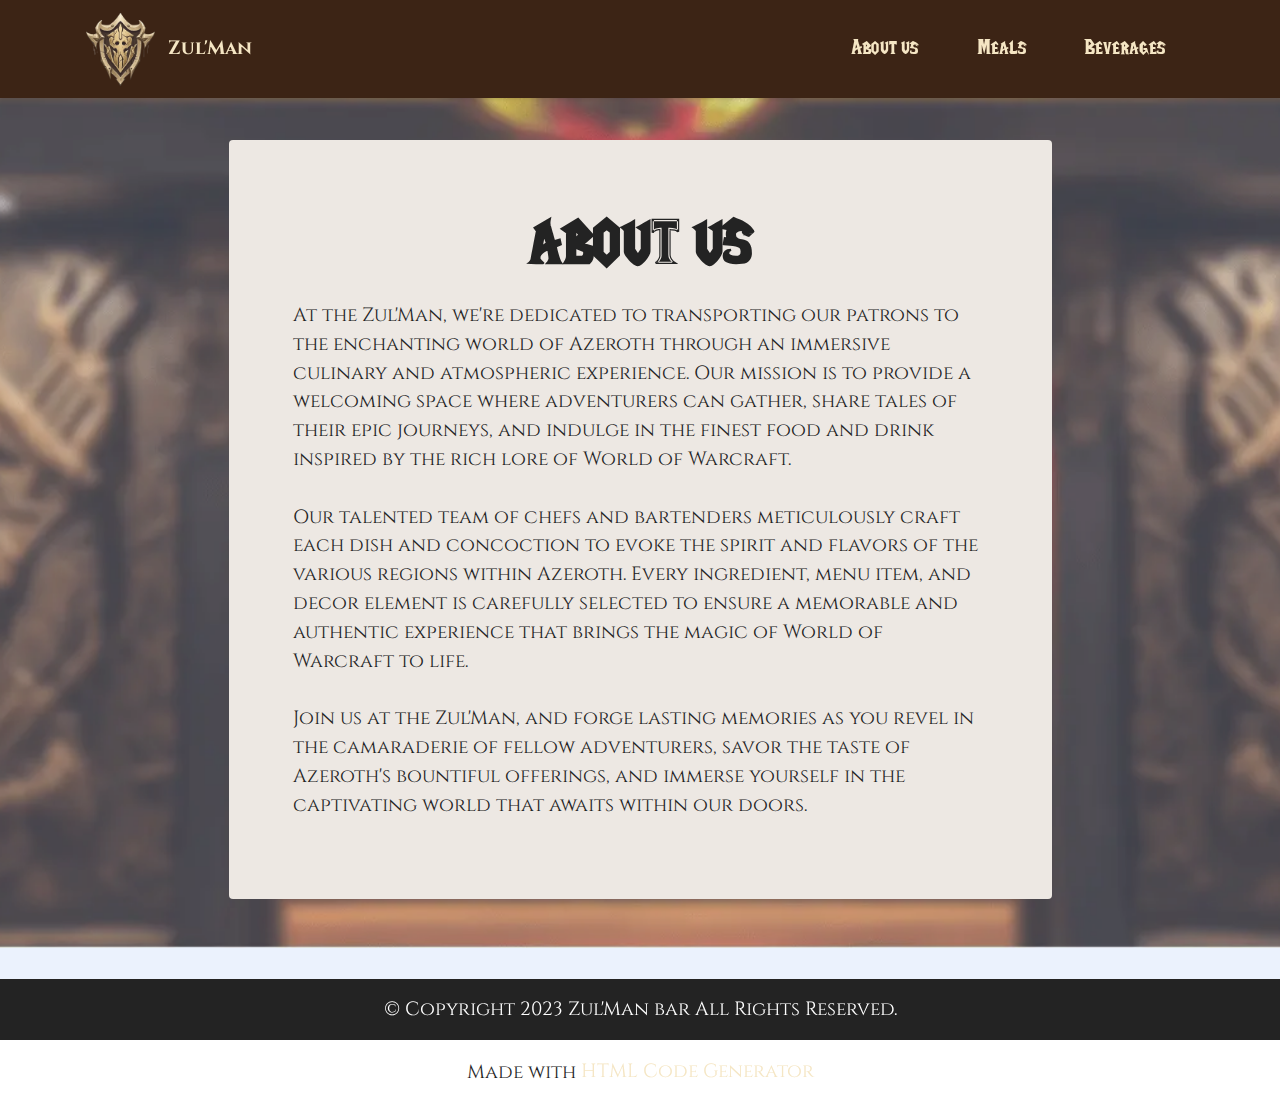
==== commit d7b41339: "Add files via upload" ====
--- a/page1.html
+++ b/page1.html
@@ -107,7 +107,7 @@
             </div>
         </div>
     </div>
-</section><section class="display-7" style="padding: 0;align-items: center;justify-content: center;flex-wrap: wrap;    align-content: center;display: flex;position: relative;height: 4rem;"><a href="https://mobiri.se/2647885" style="flex: 1 1;height: 4rem;position: absolute;width: 100%;z-index: 1;"><img alt="" style="height: 4rem;" src="[data-uri]"></a><p style="margin: 0;text-align: center;" class="display-7">Built with &#8204;</p><a style="z-index:1" href="https://mobirise.com/builder/landing-page-builder.html">Landing Page Creator</a></section><script src="assets/bootstrap/js/bootstrap.bundle.min.js"></script>  <script src="assets/parallax/jarallax.js"></script>  <script src="assets/smoothscroll/smooth-scroll.js"></script>  <script src="assets/ytplayer/index.js"></script>  <script src="assets/dropdown/js/navbar-dropdown.js"></script>  <script src="assets/theme/js/script.js"></script>  
+</section><section class="display-7" style="padding: 0;align-items: center;justify-content: center;flex-wrap: wrap;    align-content: center;display: flex;position: relative;height: 4rem;"><a href="https://mobiri.se/2647885" style="flex: 1 1;height: 4rem;position: absolute;width: 100%;z-index: 1;"><img alt="" style="height: 4rem;" src="[data-uri]"></a><p style="margin: 0;text-align: center;" class="display-7">Made with  &#8204;</p><a style="z-index:1" href="https://mobirise.com/builder/html-code-generator.html">HTML Code Generator</a></section><script src="assets/bootstrap/js/bootstrap.bundle.min.js"></script>  <script src="assets/parallax/jarallax.js"></script>  <script src="assets/smoothscroll/smooth-scroll.js"></script>  <script src="assets/ytplayer/index.js"></script>  <script src="assets/dropdown/js/navbar-dropdown.js"></script>  <script src="assets/theme/js/script.js"></script>  
   
   
 </body>
